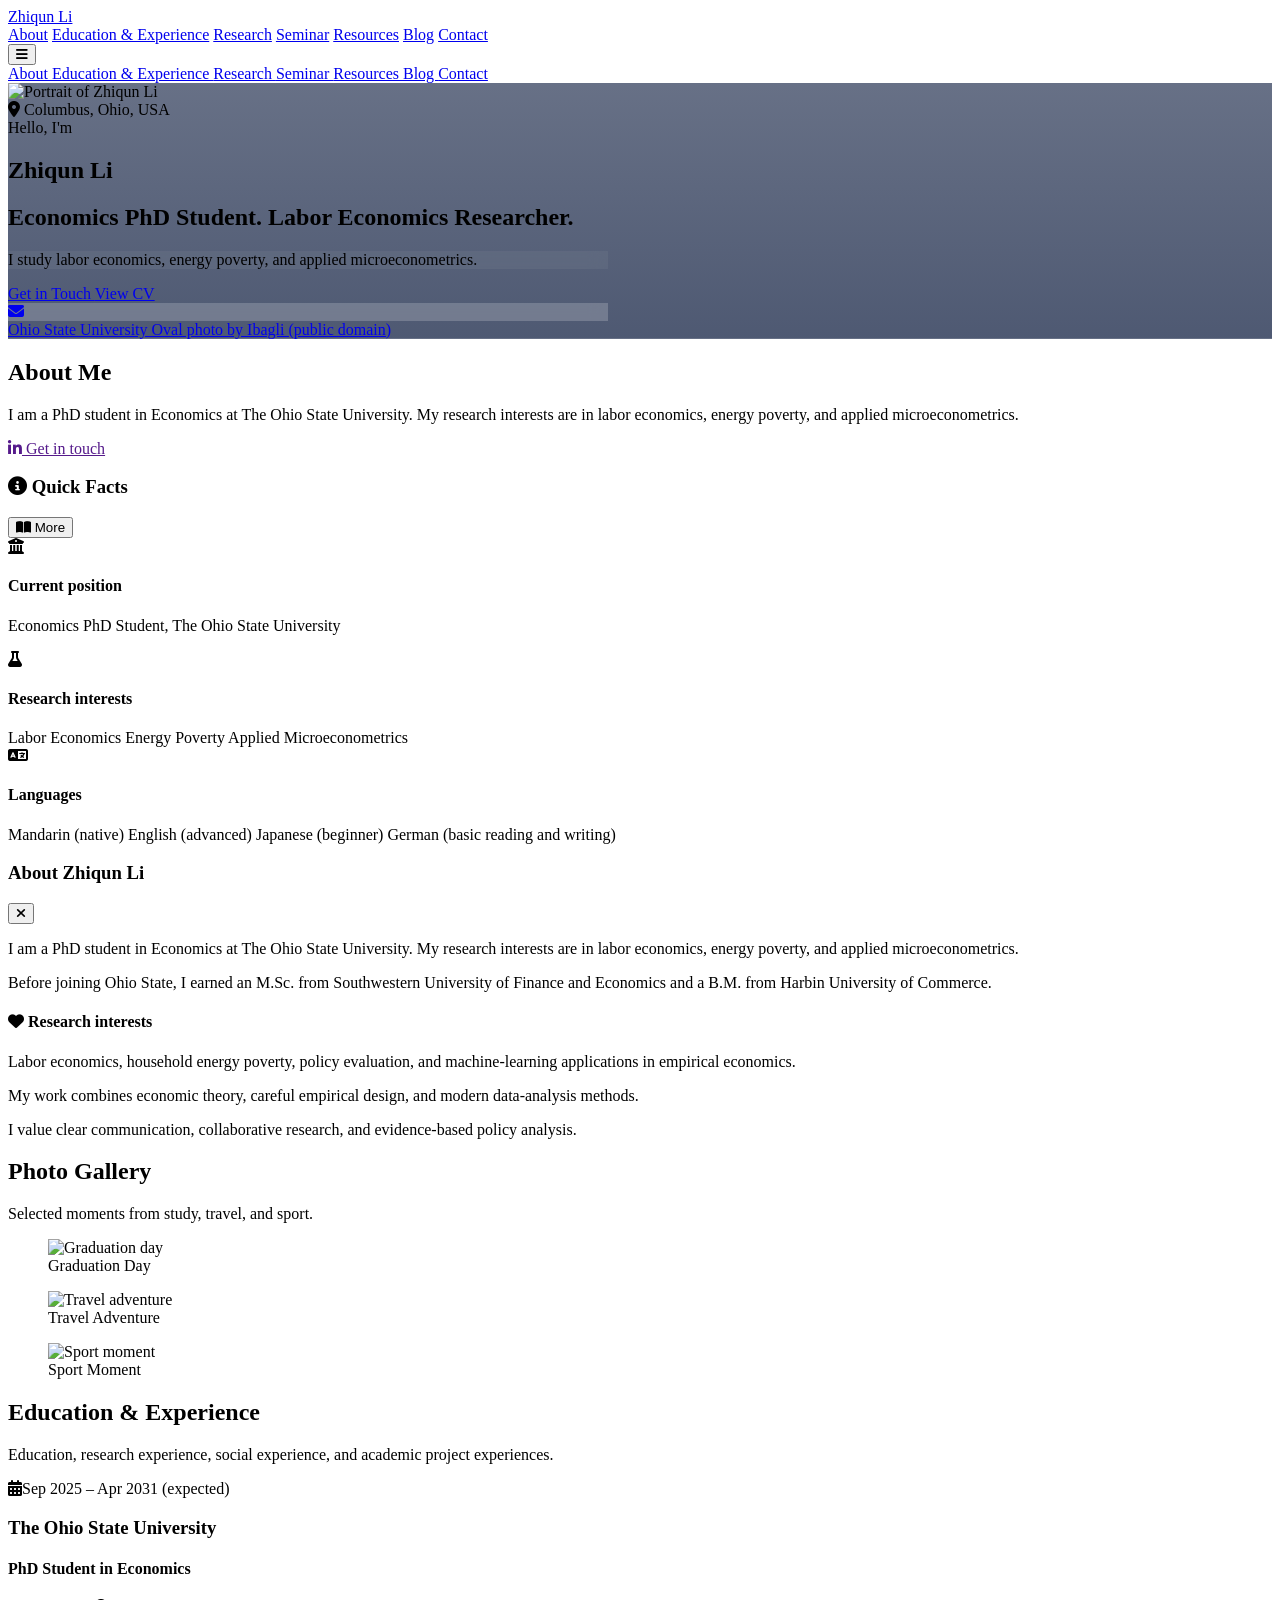
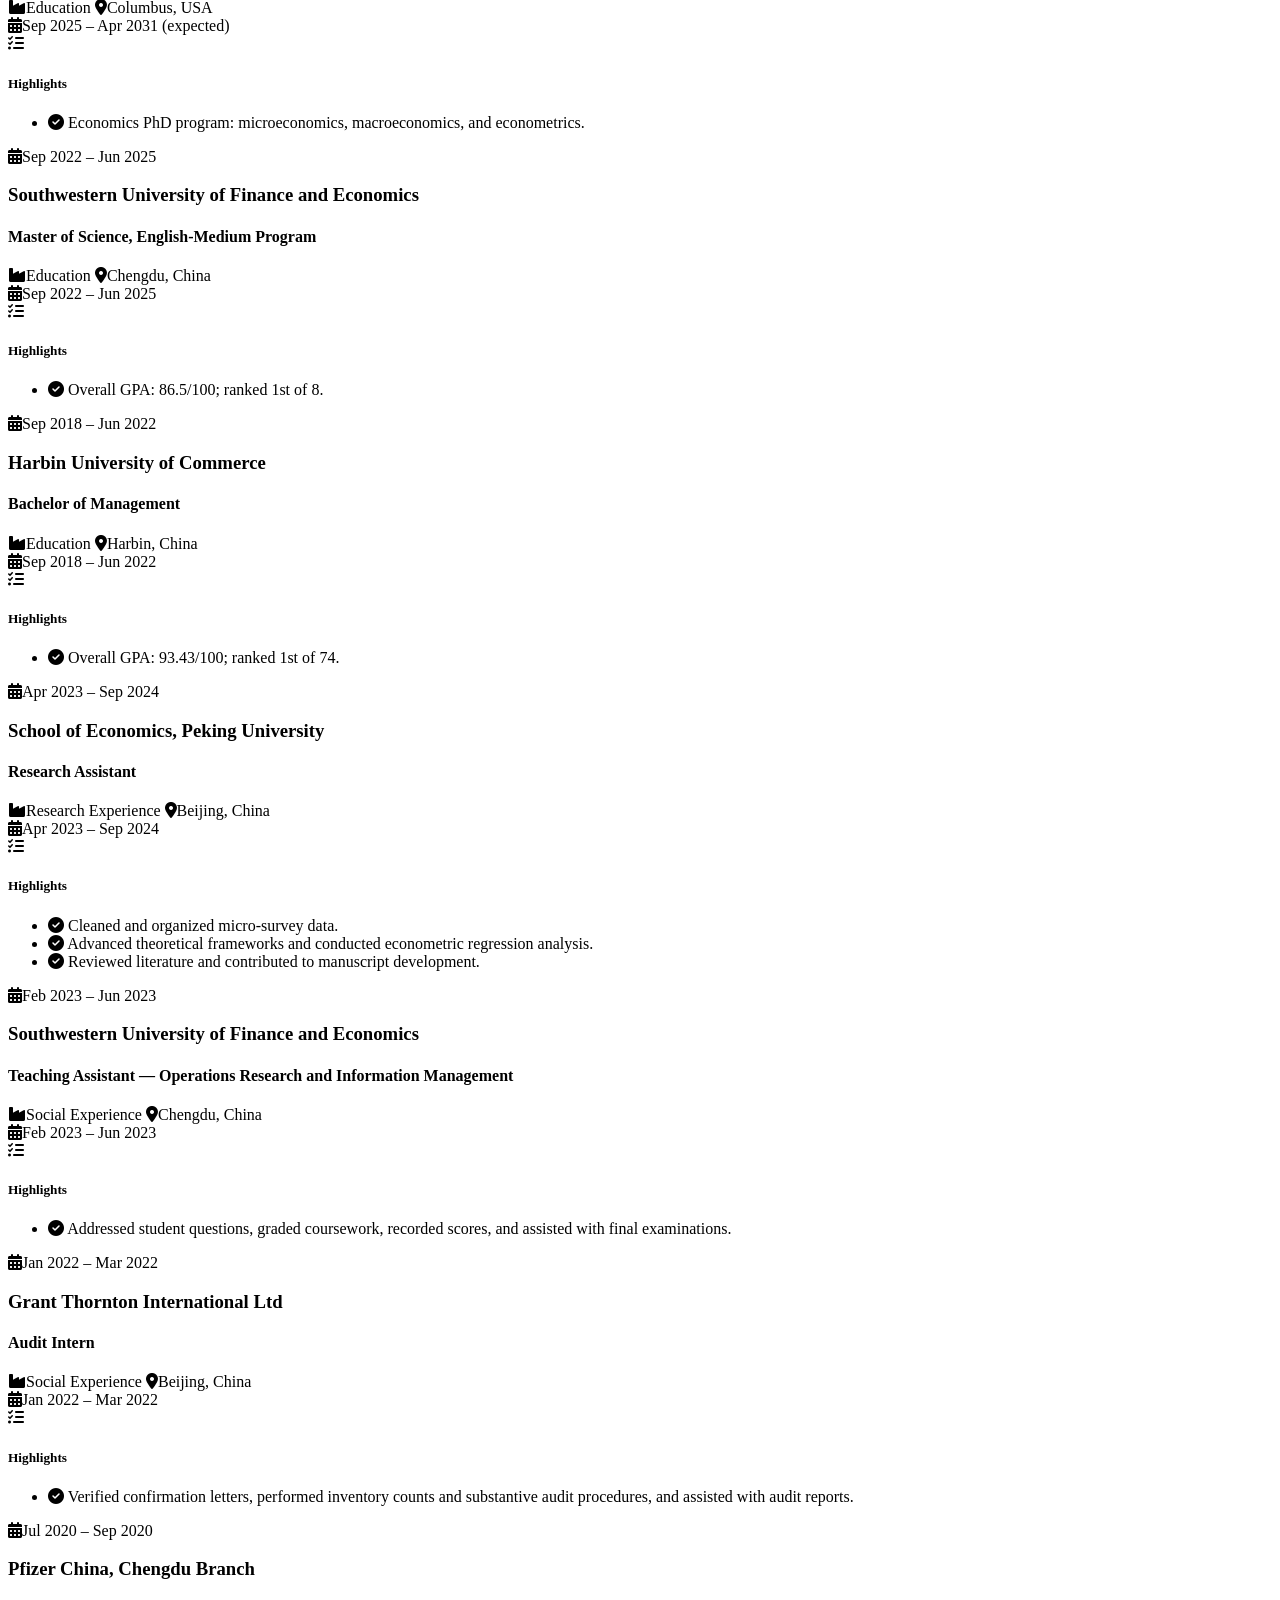
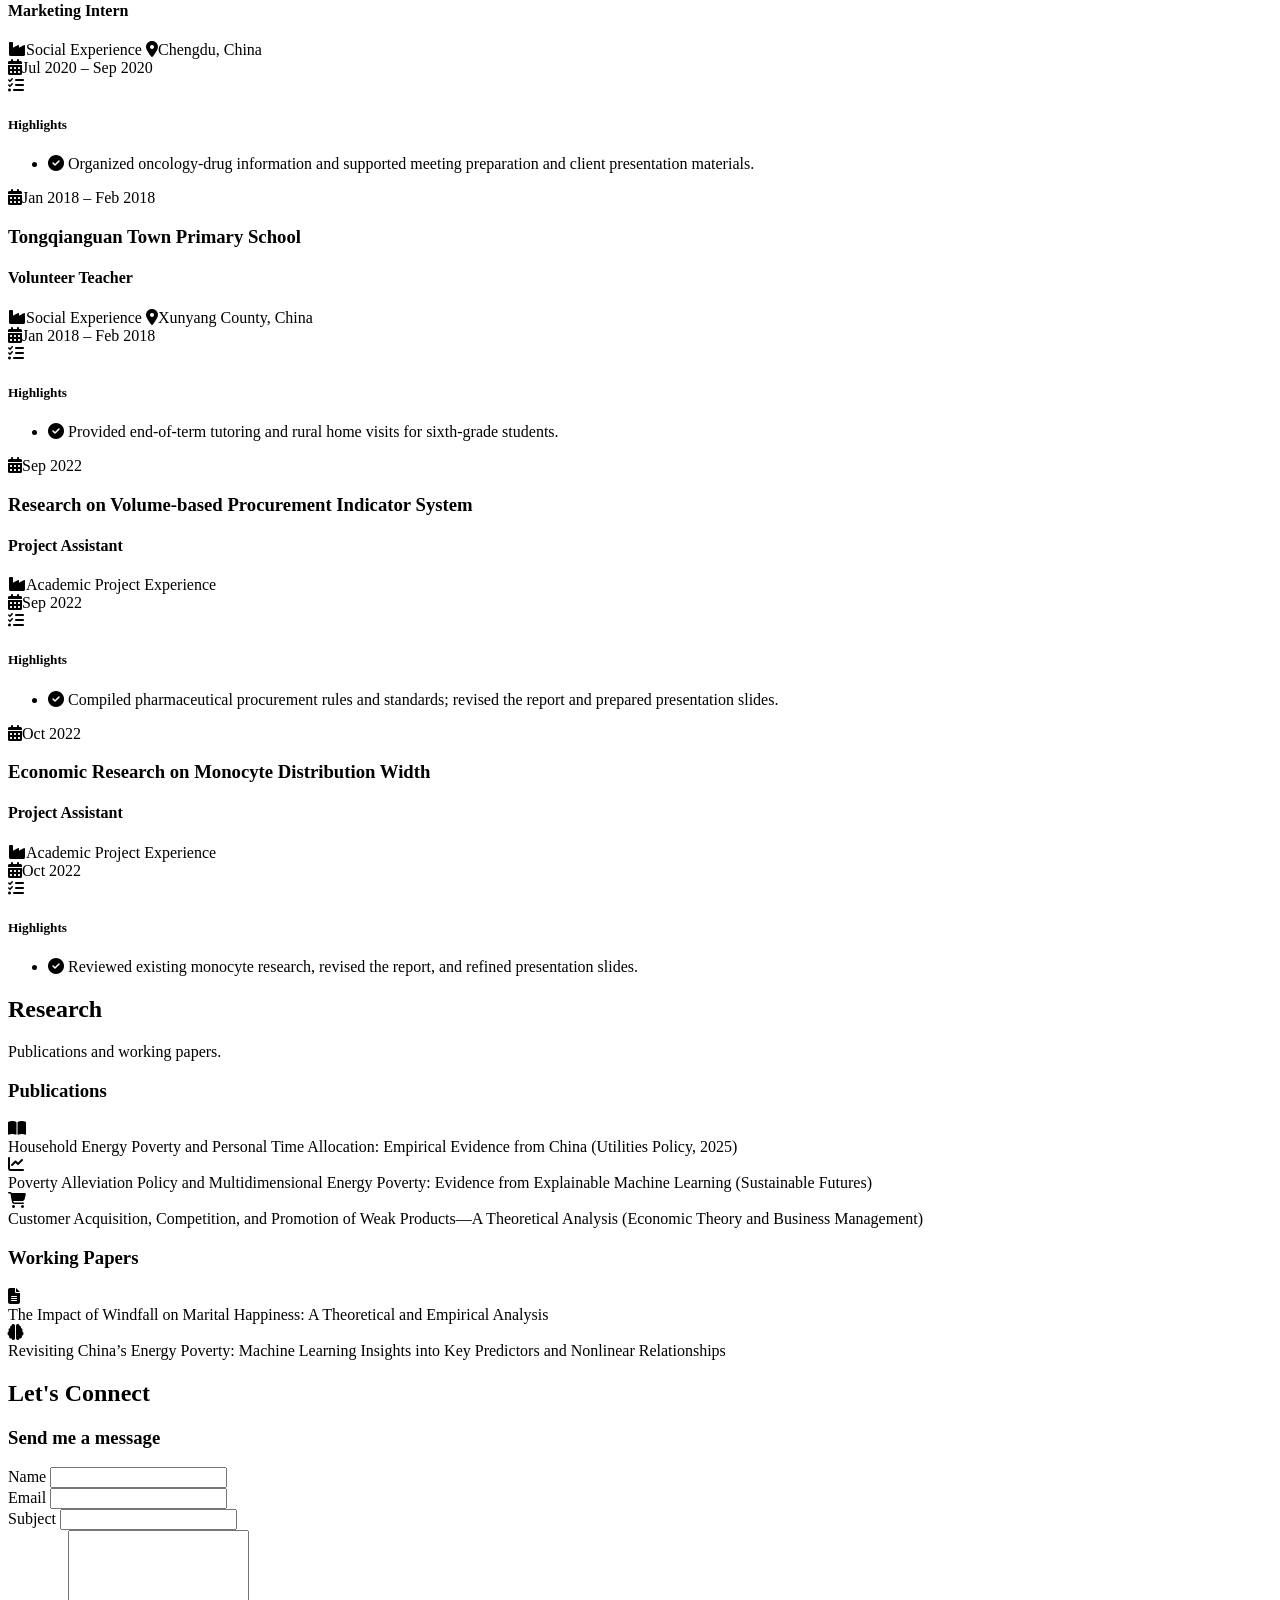
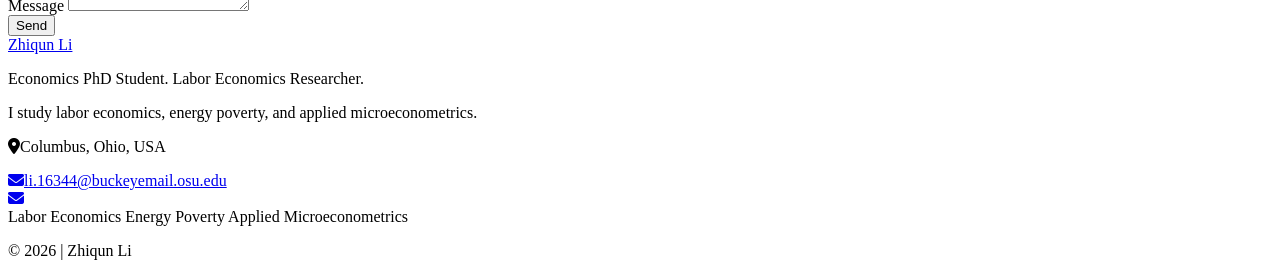
==== index.html @ e902deda "Publish Zhiqun Li academic website" ====
<!doctype html><html lang=en><head><meta name=generator content="Hugo 0.166.0"><script>document.documentElement.classList.remove("dark"),localStorage.setItem("darkMode","false")</script><meta charset=UTF-8><meta name=viewport content="width=device-width,initial-scale=1"><title>Zhiqun Li | Economics PhD Student. Labor Economics Researcher.</title><meta name=description content="Zhiqun Li, Economics PhD student at The Ohio State University."><meta name=author content="Zhiqun Li"><link rel=canonical href=https://zhiqunli.github.io/ZhiqunLi/><meta property="og:type" content="website"><meta property="og:title" content="Zhiqun Li | Economics PhD Student. Labor Economics Researcher."><meta property="og:description" content="Zhiqun Li, Economics PhD student at The Ohio State University."><meta property="og:url" content="https://zhiqunli.github.io/ZhiqunLi/"><meta property="og:image" content="https://zhiqunli.github.io/ZhiqunLi/images/profile.jpg"><meta property="og:image:width" content="1200"><meta property="og:image:height" content="630"><meta property="og:site_name" content="Zhiqun Li"><meta name=twitter:card content="summary_large_image"><meta name=twitter:title content="Zhiqun Li | Economics PhD Student. Labor Economics Researcher."><meta name=twitter:description content="Zhiqun Li, Economics PhD student at The Ohio State University."><meta name=twitter:image content="https://zhiqunli.github.io/ZhiqunLi/images/profile.jpg"><link rel=icon href=/ZhiqunLi/images/profile.jpg><link rel=stylesheet href=https://cdnjs.cloudflare.com/ajax/libs/font-awesome/6.4.0/css/all.min.css><link rel=stylesheet href=https://cdn.jsdelivr.net/gh/devicons/devicon@latest/devicon.min.css><style>:root{--color-primary:#1E3A8A;--color-second:#2563EB;--color-third:#0F766E;--color-primary-light:color-mix(in srgb, var(--color-primary) 80%, white);--color-primary-dark:color-mix(in srgb, var(--color-primary) 80%, black);--color-primary-lighter:color-mix(in srgb, var(--color-primary) 20%, white);--color-second-light:color-mix(in srgb, var(--color-second) 80%, white);--color-second-dark:color-mix(in srgb, var(--color-second) 80%, black);--color-second-lighter:color-mix(in srgb, var(--color-second) 20%, white);--color-third-light:color-mix(in srgb, var(--color-third) 80%, white);--color-third-dark:color-mix(in srgb, var(--color-third) 80%, black);--color-third-lighter:color-mix(in srgb, var(--color-third) 20%, white);--color-gray-50:color-mix(in srgb, var(--color-primary) 5%, white);--color-gray-100:color-mix(in srgb, var(--color-primary) 10%, white);--color-gray-300:color-mix(in srgb, var(--color-primary) 20%, white);--color-gray-400:color-mix(in srgb, var(--color-primary) 30%, white);--color-gray-500:color-mix(in srgb, var(--color-primary) 40%, white);--color-gray-600:color-mix(in srgb, var(--color-primary) 50%, black);--color-gray-700:color-mix(in srgb, var(--color-primary) 60%, black);--color-gray-800:color-mix(in srgb, var(--color-primary) 80%, black);--color-gray-900:color-mix(in srgb, var(--color-primary) 90%, black);--color-white:#ffffff;--color-black:#000000;--color-shadow-light:rgba(0, 0, 0, 0.1);--color-shadow-lighter:rgba(0, 0, 0, 0.05);--color-shadow-dark:rgba(0, 0, 0, 0.3);--color-text-muted:var(--color-gray-500);--color-border-secondary:var(--color-gray-300);--color-success:var(--color-second);--color-bg:var(--color-white);--color-bg-secondary:var(--color-gray-100);--color-text-primary:var(--color-gray-900);--color-text-secondary:var(--color-gray-700);--color-border:var(--color-gray-300)}.dark{--color-bg:color-mix(in srgb, var(--color-primary) 50%, black);--color-bg-secondary:color-mix(in srgb, var(--color-primary) 30%, black);--color-bg-tertiary:color-mix(in srgb, var(--color-primary) 40%, black);--color-text-primary:var(--color-gray-50);--color-text-secondary:var(--color-gray-300);--color-border:var(--color-gray-700);--color-text-muted:var(--color-gray-400);--color-border-secondary:var(--color-gray-600)}</style><link rel=stylesheet type=text/css href=https://cdn.jsdelivr.net/gh/devicons/devicon@latest/devicon.min.css><link rel=stylesheet href="/ZhiqunLi/css/main.css?v=1789186584" data-version=1789186584><style>body{visibility:hidden}.dark body{visibility:hidden}</style></head><body class="bg-bg dark:bg-bg text-text-primary dark:text-text-primary flex flex-col min-h-screen transition-colors duration-200"><nav class="fixed w-full bg-bg dark:bg-bg shadow-md z-50" role=banner><div class="max-w-7xl mx-auto px-3 sm:px-4 lg:px-6"><div class="flex justify-between h-16"><div class="flex items-center"><a href=/ZhiqunLi/ class="text-3xl font-bold text-text-primary dark:text-text-primary font-heading">Zhiqun Li</a></div><div class="hidden lg:flex items-center space-x-6"><a href=/ZhiqunLi/#about class="nav-link section-link text-text-primary dark:text-text-primary" data-section=#about>About</a>
<a href=/ZhiqunLi/#experience class="nav-link section-link text-text-primary dark:text-text-primary" data-section=#experience>Education & Experience</a>
<a href=/ZhiqunLi/#research class="nav-link section-link text-text-primary dark:text-text-primary" data-section=#research>Research</a>
<a href=/ZhiqunLi/seminar/ class="nav-link text-text-primary dark:text-text-primary">Seminar</a>
<a href=/ZhiqunLi/resources/ class="nav-link text-text-primary dark:text-text-primary">Resources</a>
<a href=/ZhiqunLi/blog/ class="nav-link text-text-primary dark:text-text-primary">Blog</a>
<a href=/ZhiqunLi/#contact class="nav-link section-link text-text-primary dark:text-text-primary" data-section=#contact>Contact</a><div class="flex items-center space-x-4" data-animation=social></div></div><div class="lg:hidden flex items-center space-x-4"><button id=menu-btn class="text-text-primary dark:text-text-primary">
<i class="fas fa-bars text-2xl"></i></button></div></div></div><div id=mobile-menu class="hidden lg:hidden bg-bg dark:bg-bg shadow-lg"><div class="px-2 pt-2 pb-3 space-y-1 sm:px-3"><a href=/ZhiqunLi/#about class="nav-link section-link block px-3 py-2 rounded-md text-base font-medium text-text-primary dark:text-text-primary" data-section=#about>About
</a><a href=/ZhiqunLi/#experience class="nav-link section-link block px-3 py-2 rounded-md text-base font-medium text-text-primary dark:text-text-primary" data-section=#experience>Education & Experience
</a><a href=/ZhiqunLi/#research class="nav-link section-link block px-3 py-2 rounded-md text-base font-medium text-text-primary dark:text-text-primary" data-section=#research>Research
</a><a href=/ZhiqunLi/seminar/ class="nav-link block px-3 py-2 rounded-md text-base font-medium text-text-primary dark:text-text-primary">Seminar
</a><a href=/ZhiqunLi/resources/ class="nav-link block px-3 py-2 rounded-md text-base font-medium text-text-primary dark:text-text-primary">Resources
</a><a href=/ZhiqunLi/blog/ class="nav-link block px-3 py-2 rounded-md text-base font-medium text-text-primary dark:text-text-primary">Blog
</a><a href=/ZhiqunLi/#contact class="nav-link section-link block px-3 py-2 rounded-md text-base font-medium text-text-primary dark:text-text-primary" data-section=#contact>Contact</a><div class="flex items-center space-x-6 px-3 py-3 border-t border-border-primary dark:border-border-primary mt-2" data-animation=social></div></div></div><style>.group.open .submenu{opacity:1!important;visibility:visible!important}</style><script>document.addEventListener("DOMContentLoaded",function(){console.log("Navigation script loaded");const n=document.querySelectorAll(".section-link");console.log("Found section links:",n.length);const e="/ZhiqunLi/";n.forEach(t=>{t.addEventListener("click",function(t){t.preventDefault(),console.log("Section link clicked:",this.getAttribute("data-section"));const n=this.getAttribute("data-section"),s=window.location.pathname===e||window.location.pathname===e+"index.html"||window.location.pathname===e.replace(/\/$/,"");if(console.log("Is home page:",s),s){const e=document.querySelector(n);console.log("Target element found:",!!e),e&&e.scrollIntoView({behavior:"instant",block:"start"})}else console.log("Navigating to:",e+n),window.location.href=e+n})});function t(){if(console.log("Checking for hash:",window.location.hash),window.location.hash){const e=document.querySelector(window.location.hash);console.log("Hash target element found:",!!e),e&&setTimeout(()=>{console.log("Scrolling to hash target"),e.scrollIntoView({behavior:"instant",block:"start"})},100)}}t(),setTimeout(t,500),setTimeout(t,1e3),window.addEventListener("hashchange",function(){console.log("Hash changed to:",window.location.hash),t()}),window.addEventListener("load",function(){console.log("Window loaded, checking hash"),setTimeout(t,200)})}),document.querySelectorAll(".group > a.nav-link, .group > button.nav-link").forEach(e=>{e.addEventListener("click",function(e){e.preventDefault();const t=this.closest(".group"),n=t.classList.contains("open");document.querySelectorAll(".group").forEach(e=>e.classList.remove("open")),n||t.classList.add("open")}),document.addEventListener("click",function(t){const n=e.closest(".group");n.contains(t.target)||n.classList.remove("open")})}),document.querySelectorAll("#mobile-menu a").forEach(e=>{e.addEventListener("click",function(){document.getElementById("mobile-menu").classList.add("hidden")})})</script></nav><div class="w-full h-16"></div><main class=flex-grow><section id=home class="flex items-center justify-center gradient-bg text-white relative overflow-hidden hero-section" style=background-image:linear-gradient(rgba(10,25,60,.62),rgba(10,25,60,.72)),url(/ZhiqunLi/images/osu-oval.jpg);background-size:cover;background-position:50%><div class="max-w-7xl mx-auto px-4 sm:px-6 lg:px-8 relative z-10 w-full pt-16"><div class="hero-inner-row flex flex-col lg:flex-row items-center justify-between gap-12 w-full"><div class="hero-profile-col lg:w-1/2 flex justify-center lg:justify-start mt-8 md:mt-0" data-animation=profile-column><div class=relative><div class="hero-profile-ring relative w-72 h-72 md:w-80 md:h-80 lg:w-96 lg:h-96 rounded-full bg-gradient-primary p-1 shadow-2xl"><div class="w-full h-full rounded-full overflow-hidden bg-white"><img src=/ZhiqunLi/images/profile.jpg alt="Portrait of Zhiqun Li" loading=lazy decoding=async class="object-cover w-full h-full rounded-full"></div><div class="absolute -bottom-4 -right-4 z-10" data-animation=location-badge><div class=hero-location-badge-scale><div class="flex items-center bg-black/80 backdrop-blur-sm text-white px-4 py-2 rounded-full shadow-xl border border-white/20 min-w-fit whitespace-nowrap"><i class="fas fa-map-marker-alt mr-2 text-primary-light flex-shrink-0"></i>
<span class="font-semibold text-sm">Columbus, Ohio, USA</span></div></div></div></div></div></div><div class="text-center lg:text-left mt-8 md:mt-0" style=width:100%;max-width:600px;min-width:300px><div class="mb-4 mt-4 md:mt-0 hero-text-element" data-animation=greeting><span class="hero-text-accent font-medium text-lg block">Hello, I'm</span></div><h1 class="text-5xl md:text-6xl lg:text-7xl font-bold mb-6 font-heading leading-tight hero-name hero-text-element" data-animation=name>Zhiqun Li</h1><h2 class="text-xl sm:text-2xl md:text-3xl lg:text-4xl mb-6 font-light hero-text-accent hero-text-element w-full flex items-center justify-center lg:justify-start" data-animation=tagline><span class="typewriter w-full max-w-full text-center lg:text-left" data-original-text="Economics PhD Student. Labor Economics Researcher.">Economics PhD Student. Labor Economics Researcher.</span></h2><p class="text-lg md:text-xl mb-8 max-w-2xl mx-auto lg:mx-0 hero-text-muted leading-relaxed hero-text-element px-4 py-3 rounded-lg" style=background:rgba(255,255,255,5%);backdrop-filter:blur(8px) data-animation=description>I study labor economics, energy poverty, and applied microeconometrics.</p><div class="flex flex-col sm:flex-row gap-4 justify-center lg:justify-end hero-text-element" data-animation=buttons><a href=#contact class="bg-bg text-primary dark:text-white px-8 py-4 rounded-lg font-semibold hero-button button-hover">Get in Touch
</a><a href=/ZhiqunLi/files/OSU_ZhiqunLi_CV.pdf target=_blank rel=noopener class="bg-bg text-primary dark:text-white px-8 py-4 rounded-lg font-semibold hero-button button-hover">View CV</a></div><div class="flex justify-center lg:justify-end mt-8 mb-8 md:mb-0 hero-text-element" data-animation=social><div class="flex space-x-4 px-4 py-3 rounded-lg" style=background:rgba(255,255,255,.2);backdrop-filter:blur(8px)><a href=mailto:li.16344@buckeyemail.osu.edu target=_blank rel="noopener noreferrer" class="text-white transition-transform duration-300 hover:scale-125"><i class="fas fa-envelope text-3xl"></i></a></div></div></div></div></div><a class=pexels-credit href=https://commons.wikimedia.org/wiki/File:OSU_Oval.JPG target=_blank rel="noopener noreferrer">Ohio State University Oval photo by Ibagli (public domain)</a></section><section id=about class="py-12 bg-bg dark:bg-bg relative about-section" data-animate><div class="max-w-7xl mx-auto px-4 sm:px-6 lg:px-8 relative z-10"><h2 class="text-3xl font-bold text-center mb-12 font-heading text-text-primary dark:text-text-primary about-text-element">About Me</h2><div class="flex flex-col lg:flex-row gap-8"><div class="flex-1 about-text-element"><div class="bg-gradient-to-br from-bg-secondary to-bg-tertiary dark:from-bg-secondary dark:to-bg-tertiary p-6 rounded-xl shadow-lg border border-border-primary dark:border-border-primary"><p class="text-lg text-text-secondary dark:text-text-secondary leading-relaxed">I am a PhD student in Economics at The Ohio State University. My research interests are in labor economics, energy poverty, and applied microeconometrics.</p><div class=mt-6><a href target=_blank rel="noopener noreferrer" class="inline-flex items-center bg-gradient-primary text-white px-4 py-2 rounded-lg shadow-lg about-button button-hover"><i class="fab fa-linkedin-in mr-3 text-lg"></i>
Get in touch</a></div></div></div><div class=flex-1><div class="bg-gradient-to-br from-bg-secondary to-bg-tertiary dark:from-bg-secondary dark:to-bg-tertiary p-6 rounded-xl shadow-lg border border-border-primary dark:border-border-primary about-card card-hover"><div class="flex items-center justify-between mb-6 border-b border-border-primary dark:border-border-primary pb-3"><h3 class="text-xl font-semibold font-heading text-text-primary dark:text-text-primary flex items-center about-text-element"><i class="fas fa-info-circle mr-3 text-primary dark:text-white"></i>
Quick Facts</h3><button id=aboutModalBtn class="bg-gradient-primary text-white px-6 py-2 rounded-lg shadow-lg font-semibold flex items-center about-button text-sm button-hover">
<i class="fas fa-book-open mr-2"></i>
More</button></div><div class=space-y-1.5><div class="flex items-start quick-fact-card about-text-element py-2 px-4 rounded-xl"><i class="fas fa-university text-primary dark:text-white text-lg mr-3"></i><div class=flex-1><h4 class="font-bold text-gray-900 dark:text-text-primary mb-1 text-lg">Current position</h4><p class="text-gray-700 dark:text-text-tertiary text-base leading-relaxed">Economics PhD Student, The Ohio State University</p></div></div><div class="flex items-start quick-fact-card about-text-element py-2 px-4 rounded-xl"><i class="fas fa-flask text-primary dark:text-white text-lg mr-3"></i><div class=flex-1><h4 class="font-bold text-gray-900 dark:text-text-primary mb-1 text-lg">Research interests</h4><div class="flex flex-wrap gap-2"><span class="inline-flex items-center px-3 py-1.5 text-gray-700 dark:text-text-tertiary text-base font-medium border border-border-primary dark:border-border-primary rounded-xl">Labor Economics
</span><span class="inline-flex items-center px-3 py-1.5 text-gray-700 dark:text-text-tertiary text-base font-medium border border-border-primary dark:border-border-primary rounded-xl">Energy Poverty
</span><span class="inline-flex items-center px-3 py-1.5 text-gray-700 dark:text-text-tertiary text-base font-medium border border-border-primary dark:border-border-primary rounded-xl">Applied Microeconometrics</span></div></div></div><div class="flex items-start quick-fact-card about-text-element py-2 px-4 rounded-xl"><i class="fas fa-language text-primary dark:text-white text-lg mr-3"></i><div class=flex-1><h4 class="font-bold text-gray-900 dark:text-text-primary mb-1 text-lg">Languages</h4><div class="flex flex-wrap gap-2"><span class="inline-flex items-center px-3 py-1.5 text-gray-700 dark:text-text-tertiary text-base font-medium border border-border-primary dark:border-border-primary rounded-xl">Mandarin (native)
</span><span class="inline-flex items-center px-3 py-1.5 text-gray-700 dark:text-text-tertiary text-base font-medium border border-border-primary dark:border-border-primary rounded-xl">English (advanced)
</span><span class="inline-flex items-center px-3 py-1.5 text-gray-700 dark:text-text-tertiary text-base font-medium border border-border-primary dark:border-border-primary rounded-xl">Japanese (beginner)
</span><span class="inline-flex items-center px-3 py-1.5 text-gray-700 dark:text-text-tertiary text-base font-medium border border-border-primary dark:border-border-primary rounded-xl">German (basic reading and writing)</span></div></div></div></div></div></div><div id=aboutModal class="fixed inset-0 bg-bg bg-opacity-50 z-50 hidden items-center justify-center px-4 py-16"><div class="bg-bg dark:bg-bg rounded-xl shadow-2xl w-full max-w-5xl lg:max-w-6xl max-h-[70vh] lg:max-h-[80vh] overflow-y-auto sidebar-scroll"><div class=p-8><div class="flex justify-between items-center mb-6"><h3 class="text-2xl font-bold text-text-primary dark:text-text-primary">About Zhiqun Li</h3><button id=closeAboutModal class="text-text-muted text-text-secondary dark:text-text-muted text-2xl font-bold">
<i class="fas fa-times"></i></button></div><div class="space-y-6 text-text-secondary dark:text-text-secondary"><p class="text-lg leading-relaxed">I am a PhD student in Economics at The Ohio State University. My research interests are in labor economics, energy poverty, and applied microeconometrics.</p><p class="text-lg leading-relaxed">Before joining Ohio State, I earned an M.Sc. from Southwestern University of Finance and Economics and a B.M. from Harbin University of Commerce.</p><div class="bg-gradient-primary-lighter p-6 rounded-xl border border-primary-light"><h4 class="text-xl font-semibold mb-3 text-primary-dark flex items-center"><i class="fas fa-heart mr-3 text-second"></i>
Research interests</h4><p class="text-primary-dark leading-relaxed">Labor economics, household energy poverty, policy evaluation, and machine-learning applications in empirical economics.</p></div><p class="text-lg leading-relaxed">My work combines economic theory, careful empirical design, and modern data-analysis methods.</p><p class="text-lg leading-relaxed">I value clear communication, collaborative research, and evidence-based policy analysis.</p></div></div></div></div></section><script>document.addEventListener("DOMContentLoaded",function(){const e=document.getElementById("aboutModal"),n=document.getElementById("aboutModalBtn"),s=document.getElementById("closeAboutModal");n.addEventListener("click",function(){e.classList.remove("hidden"),e.classList.add("flex"),document.body.style.overflow="hidden"});function t(){e.classList.add("hidden"),e.classList.remove("flex"),document.body.style.overflow="auto"}s.addEventListener("click",t),e.addEventListener("click",function(n){n.target===e&&t()}),document.addEventListener("keydown",function(n){n.key==="Escape"&&!e.classList.contains("hidden")&&t()})})</script><section id=gallery class="py-12 bg-bg-secondary dark:bg-bg-secondary border-t border-border-primary" data-animate><div class="max-w-7xl mx-auto px-4 sm:px-6 lg:px-8"><h2 class="text-3xl font-bold text-center mb-4 font-heading text-text-primary dark:text-text-primary">Photo Gallery</h2><p class="text-lg text-center mb-12 text-gray-700 dark:text-text-tertiary italic">Selected moments from study, travel, and sport.</p><div class="grid grid-cols-1 md:grid-cols-3 gap-6"><figure class="bg-bg dark:bg-bg rounded-xl overflow-hidden shadow-lg border border-border-primary card-hover"><img src=/ZhiqunLi/images/gallery/graduation.png alt="Graduation day" class="w-full h-72 object-cover" loading=lazy decoding=async><figcaption class="p-4 text-center font-semibold text-text-primary dark:text-text-primary">Graduation Day</figcaption></figure><figure class="bg-bg dark:bg-bg rounded-xl overflow-hidden shadow-lg border border-border-primary card-hover"><img src=/ZhiqunLi/images/gallery/travel.png alt="Travel adventure" class="w-full h-72 object-cover" loading=lazy decoding=async><figcaption class="p-4 text-center font-semibold text-text-primary dark:text-text-primary">Travel Adventure</figcaption></figure><figure class="bg-bg dark:bg-bg rounded-xl overflow-hidden shadow-lg border border-border-primary card-hover"><img src=/ZhiqunLi/images/gallery/sport.png alt="Sport moment" class="w-full h-72 object-cover" loading=lazy decoding=async><figcaption class="p-4 text-center font-semibold text-text-primary dark:text-text-primary">Sport Moment</figcaption></figure></div></div></section><section id=skills class="py-12 bg-bg-secondary dark:bg-bg-secondary skills-section border-t border-border-primary" data-animate><div class="max-w-7xl mx-auto px-4 sm:px-6 lg:px-8"></div></section><section id=experience class="py-12 bg-bg dark:bg-bg border-t border-border-primary" data-animate><div class="max-w-7xl mx-auto px-4 sm:px-6 lg:px-8"><h2 class="text-3xl font-bold text-center mb-4 font-heading text-text-primary dark:text-text-primary">Education & Experience</h2><p class="text-lg text-center mb-12 text-gray-700 dark:text-text-tertiary italic">Education, research experience, social experience, and academic project experiences.</p><div class="text-center mb-12"><div class="flex flex-col sm:flex-row space-y-4 sm:space-y-0 sm:space-x-4 justify-center items-center"></div></div><div class="relative pt-4"><div class="hidden md:block absolute left-1/2 top-0 bottom-0 w-1 transform -translate-x-1/2 shadow-lg z-0 timeline-line"></div><div class="space-y-8 md:space-y-16"><div class="relative timeline-item" data-animate><div class="hidden md:block absolute left-1/2 top-2 w-4 h-4 rounded-full border-4 transform -translate-x-1/2 z-20 timeline-bullet shadow-lg"></div><div class="md:hidden px-4 text-center mb-4"><div class="inline-block bg-gradient-primary text-white px-4 py-2 rounded-full text-sm font-medium shadow-lg"><i class="fas fa-calendar-alt mr-2"></i>Sep 2025 – Apr 2031 (expected)</div></div><div class="flex flex-col md:flex-row gap-8 justify-center"><div class="md:w-1/2 px-4 flex justify-end"><div class="max-w-sm w-full"><div class="company-card bg-bg dark:bg-bg p-6 rounded-lg shadow-lg border border-border-primary dark:border-border-primary card-hover"><h3 class="text-xl font-heading font-bold text-text-primary dark:text-text-primary mb-2">The Ohio State University</h3><h4 class="text-primary dark:text-white font-semibold text-lg mb-3">PhD Student in Economics</h4><div class="flex flex-wrap gap-2 mb-3"><span class="inline-flex items-center bg-third-darker text-white px-3 py-1 rounded-full text-xs font-medium"><i class="fas fa-industry mr-1"></i>Education
</span><span class="inline-flex items-center bg-primary text-white px-3 py-1 rounded-full text-xs font-medium"><i class="fas fa-map-marker-alt mr-1"></i>Columbus, USA</span></div></div></div></div><div class="md:w-1/2 px-4"><div class="hidden md:block bg-gradient-primary text-white px-4 py-2 rounded-full text-sm font-medium mb-3 shadow-lg w-fit"><i class="fas fa-calendar-alt mr-2"></i>Sep 2025 – Apr 2031 (expected)</div><div class="achievements-card bg-gradient-to-br from-bg-secondary to-bg-tertiary dark:from-bg-secondary dark:to-bg-tertiary p-6 rounded-lg shadow-lg border border-border-primary dark:border-border-primary card-hover"><div class="flex items-center mb-4"><i class="fas fa-tasks text-third dark:text-third-light mr-3 text-lg"></i><h5 class="text-lg font-semibold text-text-primary dark:text-text-primary">Highlights</h5></div><ul class="space-y-3 text-gray-700 dark:text-text-secondary"><li class="flex items-start"><i class="fas fa-check-circle text-second mr-3 mt-1 flex-shrink-0"></i>
<span>Economics PhD program: microeconomics, macroeconomics, and econometrics.</span></li></ul></div></div></div></div><div class="relative timeline-item" data-animate><div class="hidden md:block absolute left-1/2 top-2 w-4 h-4 rounded-full border-4 transform -translate-x-1/2 z-20 timeline-bullet shadow-lg"></div><div class="md:hidden px-4 text-center mb-4"><div class="inline-block bg-gradient-primary text-white px-4 py-2 rounded-full text-sm font-medium shadow-lg"><i class="fas fa-calendar-alt mr-2"></i>Sep 2022 – Jun 2025</div></div><div class="flex flex-col md:flex-row gap-8 justify-center"><div class="md:w-1/2 px-4 flex justify-end"><div class="max-w-sm w-full"><div class="company-card bg-bg dark:bg-bg p-6 rounded-lg shadow-lg border border-border-primary dark:border-border-primary card-hover"><h3 class="text-xl font-heading font-bold text-text-primary dark:text-text-primary mb-2">Southwestern University of Finance and Economics</h3><h4 class="text-primary dark:text-white font-semibold text-lg mb-3">Master of Science, English-Medium Program</h4><div class="flex flex-wrap gap-2 mb-3"><span class="inline-flex items-center bg-third-darker text-white px-3 py-1 rounded-full text-xs font-medium"><i class="fas fa-industry mr-1"></i>Education
</span><span class="inline-flex items-center bg-primary text-white px-3 py-1 rounded-full text-xs font-medium"><i class="fas fa-map-marker-alt mr-1"></i>Chengdu, China</span></div></div></div></div><div class="md:w-1/2 px-4"><div class="hidden md:block bg-gradient-primary text-white px-4 py-2 rounded-full text-sm font-medium mb-3 shadow-lg w-fit"><i class="fas fa-calendar-alt mr-2"></i>Sep 2022 – Jun 2025</div><div class="achievements-card bg-gradient-to-br from-bg-secondary to-bg-tertiary dark:from-bg-secondary dark:to-bg-tertiary p-6 rounded-lg shadow-lg border border-border-primary dark:border-border-primary card-hover"><div class="flex items-center mb-4"><i class="fas fa-tasks text-third dark:text-third-light mr-3 text-lg"></i><h5 class="text-lg font-semibold text-text-primary dark:text-text-primary">Highlights</h5></div><ul class="space-y-3 text-gray-700 dark:text-text-secondary"><li class="flex items-start"><i class="fas fa-check-circle text-second mr-3 mt-1 flex-shrink-0"></i>
<span>Overall GPA: 86.5/100; ranked 1st of 8.</span></li></ul></div></div></div></div><div class="relative timeline-item" data-animate><div class="hidden md:block absolute left-1/2 top-2 w-4 h-4 rounded-full border-4 transform -translate-x-1/2 z-20 timeline-bullet shadow-lg"></div><div class="md:hidden px-4 text-center mb-4"><div class="inline-block bg-gradient-primary text-white px-4 py-2 rounded-full text-sm font-medium shadow-lg"><i class="fas fa-calendar-alt mr-2"></i>Sep 2018 – Jun 2022</div></div><div class="flex flex-col md:flex-row gap-8 justify-center"><div class="md:w-1/2 px-4 flex justify-end"><div class="max-w-sm w-full"><div class="company-card bg-bg dark:bg-bg p-6 rounded-lg shadow-lg border border-border-primary dark:border-border-primary card-hover"><h3 class="text-xl font-heading font-bold text-text-primary dark:text-text-primary mb-2">Harbin University of Commerce</h3><h4 class="text-primary dark:text-white font-semibold text-lg mb-3">Bachelor of Management</h4><div class="flex flex-wrap gap-2 mb-3"><span class="inline-flex items-center bg-third-darker text-white px-3 py-1 rounded-full text-xs font-medium"><i class="fas fa-industry mr-1"></i>Education
</span><span class="inline-flex items-center bg-primary text-white px-3 py-1 rounded-full text-xs font-medium"><i class="fas fa-map-marker-alt mr-1"></i>Harbin, China</span></div></div></div></div><div class="md:w-1/2 px-4"><div class="hidden md:block bg-gradient-primary text-white px-4 py-2 rounded-full text-sm font-medium mb-3 shadow-lg w-fit"><i class="fas fa-calendar-alt mr-2"></i>Sep 2018 – Jun 2022</div><div class="achievements-card bg-gradient-to-br from-bg-secondary to-bg-tertiary dark:from-bg-secondary dark:to-bg-tertiary p-6 rounded-lg shadow-lg border border-border-primary dark:border-border-primary card-hover"><div class="flex items-center mb-4"><i class="fas fa-tasks text-third dark:text-third-light mr-3 text-lg"></i><h5 class="text-lg font-semibold text-text-primary dark:text-text-primary">Highlights</h5></div><ul class="space-y-3 text-gray-700 dark:text-text-secondary"><li class="flex items-start"><i class="fas fa-check-circle text-second mr-3 mt-1 flex-shrink-0"></i>
<span>Overall GPA: 93.43/100; ranked 1st of 74.</span></li></ul></div></div></div></div><div class="relative timeline-item" data-animate><div class="hidden md:block absolute left-1/2 top-2 w-4 h-4 rounded-full border-4 transform -translate-x-1/2 z-20 timeline-bullet shadow-lg"></div><div class="md:hidden px-4 text-center mb-4"><div class="inline-block bg-gradient-primary text-white px-4 py-2 rounded-full text-sm font-medium shadow-lg"><i class="fas fa-calendar-alt mr-2"></i>Apr 2023 – Sep 2024</div></div><div class="flex flex-col md:flex-row gap-8 justify-center"><div class="md:w-1/2 px-4 flex justify-end"><div class="max-w-sm w-full"><div class="company-card bg-bg dark:bg-bg p-6 rounded-lg shadow-lg border border-border-primary dark:border-border-primary card-hover"><h3 class="text-xl font-heading font-bold text-text-primary dark:text-text-primary mb-2">School of Economics, Peking University</h3><h4 class="text-primary dark:text-white font-semibold text-lg mb-3">Research Assistant</h4><div class="flex flex-wrap gap-2 mb-3"><span class="inline-flex items-center bg-third-darker text-white px-3 py-1 rounded-full text-xs font-medium"><i class="fas fa-industry mr-1"></i>Research Experience
</span><span class="inline-flex items-center bg-primary text-white px-3 py-1 rounded-full text-xs font-medium"><i class="fas fa-map-marker-alt mr-1"></i>Beijing, China</span></div></div></div></div><div class="md:w-1/2 px-4"><div class="hidden md:block bg-gradient-primary text-white px-4 py-2 rounded-full text-sm font-medium mb-3 shadow-lg w-fit"><i class="fas fa-calendar-alt mr-2"></i>Apr 2023 – Sep 2024</div><div class="achievements-card bg-gradient-to-br from-bg-secondary to-bg-tertiary dark:from-bg-secondary dark:to-bg-tertiary p-6 rounded-lg shadow-lg border border-border-primary dark:border-border-primary card-hover"><div class="flex items-center mb-4"><i class="fas fa-tasks text-third dark:text-third-light mr-3 text-lg"></i><h5 class="text-lg font-semibold text-text-primary dark:text-text-primary">Highlights</h5></div><ul class="space-y-3 text-gray-700 dark:text-text-secondary"><li class="flex items-start"><i class="fas fa-check-circle text-second mr-3 mt-1 flex-shrink-0"></i>
<span>Cleaned and organized micro-survey data.</span></li><li class="flex items-start"><i class="fas fa-check-circle text-second mr-3 mt-1 flex-shrink-0"></i>
<span>Advanced theoretical frameworks and conducted econometric regression analysis.</span></li><li class="flex items-start"><i class="fas fa-check-circle text-second mr-3 mt-1 flex-shrink-0"></i>
<span>Reviewed literature and contributed to manuscript development.</span></li></ul></div></div></div></div><div class="relative timeline-item" data-animate><div class="hidden md:block absolute left-1/2 top-2 w-4 h-4 rounded-full border-4 transform -translate-x-1/2 z-20 timeline-bullet shadow-lg"></div><div class="md:hidden px-4 text-center mb-4"><div class="inline-block bg-gradient-primary text-white px-4 py-2 rounded-full text-sm font-medium shadow-lg"><i class="fas fa-calendar-alt mr-2"></i>Feb 2023 – Jun 2023</div></div><div class="flex flex-col md:flex-row gap-8 justify-center"><div class="md:w-1/2 px-4 flex justify-end"><div class="max-w-sm w-full"><div class="company-card bg-bg dark:bg-bg p-6 rounded-lg shadow-lg border border-border-primary dark:border-border-primary card-hover"><h3 class="text-xl font-heading font-bold text-text-primary dark:text-text-primary mb-2">Southwestern University of Finance and Economics</h3><h4 class="text-primary dark:text-white font-semibold text-lg mb-3">Teaching Assistant — Operations Research and Information Management</h4><div class="flex flex-wrap gap-2 mb-3"><span class="inline-flex items-center bg-third-darker text-white px-3 py-1 rounded-full text-xs font-medium"><i class="fas fa-industry mr-1"></i>Social Experience
</span><span class="inline-flex items-center bg-primary text-white px-3 py-1 rounded-full text-xs font-medium"><i class="fas fa-map-marker-alt mr-1"></i>Chengdu, China</span></div></div></div></div><div class="md:w-1/2 px-4"><div class="hidden md:block bg-gradient-primary text-white px-4 py-2 rounded-full text-sm font-medium mb-3 shadow-lg w-fit"><i class="fas fa-calendar-alt mr-2"></i>Feb 2023 – Jun 2023</div><div class="achievements-card bg-gradient-to-br from-bg-secondary to-bg-tertiary dark:from-bg-secondary dark:to-bg-tertiary p-6 rounded-lg shadow-lg border border-border-primary dark:border-border-primary card-hover"><div class="flex items-center mb-4"><i class="fas fa-tasks text-third dark:text-third-light mr-3 text-lg"></i><h5 class="text-lg font-semibold text-text-primary dark:text-text-primary">Highlights</h5></div><ul class="space-y-3 text-gray-700 dark:text-text-secondary"><li class="flex items-start"><i class="fas fa-check-circle text-second mr-3 mt-1 flex-shrink-0"></i>
<span>Addressed student questions, graded coursework, recorded scores, and assisted with final examinations.</span></li></ul></div></div></div></div><div class="relative timeline-item" data-animate><div class="hidden md:block absolute left-1/2 top-2 w-4 h-4 rounded-full border-4 transform -translate-x-1/2 z-20 timeline-bullet shadow-lg"></div><div class="md:hidden px-4 text-center mb-4"><div class="inline-block bg-gradient-primary text-white px-4 py-2 rounded-full text-sm font-medium shadow-lg"><i class="fas fa-calendar-alt mr-2"></i>Jan 2022 – Mar 2022</div></div><div class="flex flex-col md:flex-row gap-8 justify-center"><div class="md:w-1/2 px-4 flex justify-end"><div class="max-w-sm w-full"><div class="company-card bg-bg dark:bg-bg p-6 rounded-lg shadow-lg border border-border-primary dark:border-border-primary card-hover"><h3 class="text-xl font-heading font-bold text-text-primary dark:text-text-primary mb-2">Grant Thornton International Ltd</h3><h4 class="text-primary dark:text-white font-semibold text-lg mb-3">Audit Intern</h4><div class="flex flex-wrap gap-2 mb-3"><span class="inline-flex items-center bg-third-darker text-white px-3 py-1 rounded-full text-xs font-medium"><i class="fas fa-industry mr-1"></i>Social Experience
</span><span class="inline-flex items-center bg-primary text-white px-3 py-1 rounded-full text-xs font-medium"><i class="fas fa-map-marker-alt mr-1"></i>Beijing, China</span></div></div></div></div><div class="md:w-1/2 px-4"><div class="hidden md:block bg-gradient-primary text-white px-4 py-2 rounded-full text-sm font-medium mb-3 shadow-lg w-fit"><i class="fas fa-calendar-alt mr-2"></i>Jan 2022 – Mar 2022</div><div class="achievements-card bg-gradient-to-br from-bg-secondary to-bg-tertiary dark:from-bg-secondary dark:to-bg-tertiary p-6 rounded-lg shadow-lg border border-border-primary dark:border-border-primary card-hover"><div class="flex items-center mb-4"><i class="fas fa-tasks text-third dark:text-third-light mr-3 text-lg"></i><h5 class="text-lg font-semibold text-text-primary dark:text-text-primary">Highlights</h5></div><ul class="space-y-3 text-gray-700 dark:text-text-secondary"><li class="flex items-start"><i class="fas fa-check-circle text-second mr-3 mt-1 flex-shrink-0"></i>
<span>Verified confirmation letters, performed inventory counts and substantive audit procedures, and assisted with audit reports.</span></li></ul></div></div></div></div><div class="relative timeline-item" data-animate><div class="hidden md:block absolute left-1/2 top-2 w-4 h-4 rounded-full border-4 transform -translate-x-1/2 z-20 timeline-bullet shadow-lg"></div><div class="md:hidden px-4 text-center mb-4"><div class="inline-block bg-gradient-primary text-white px-4 py-2 rounded-full text-sm font-medium shadow-lg"><i class="fas fa-calendar-alt mr-2"></i>Jul 2020 – Sep 2020</div></div><div class="flex flex-col md:flex-row gap-8 justify-center"><div class="md:w-1/2 px-4 flex justify-end"><div class="max-w-sm w-full"><div class="company-card bg-bg dark:bg-bg p-6 rounded-lg shadow-lg border border-border-primary dark:border-border-primary card-hover"><h3 class="text-xl font-heading font-bold text-text-primary dark:text-text-primary mb-2">Pfizer China, Chengdu Branch</h3><h4 class="text-primary dark:text-white font-semibold text-lg mb-3">Marketing Intern</h4><div class="flex flex-wrap gap-2 mb-3"><span class="inline-flex items-center bg-third-darker text-white px-3 py-1 rounded-full text-xs font-medium"><i class="fas fa-industry mr-1"></i>Social Experience
</span><span class="inline-flex items-center bg-primary text-white px-3 py-1 rounded-full text-xs font-medium"><i class="fas fa-map-marker-alt mr-1"></i>Chengdu, China</span></div></div></div></div><div class="md:w-1/2 px-4"><div class="hidden md:block bg-gradient-primary text-white px-4 py-2 rounded-full text-sm font-medium mb-3 shadow-lg w-fit"><i class="fas fa-calendar-alt mr-2"></i>Jul 2020 – Sep 2020</div><div class="achievements-card bg-gradient-to-br from-bg-secondary to-bg-tertiary dark:from-bg-secondary dark:to-bg-tertiary p-6 rounded-lg shadow-lg border border-border-primary dark:border-border-primary card-hover"><div class="flex items-center mb-4"><i class="fas fa-tasks text-third dark:text-third-light mr-3 text-lg"></i><h5 class="text-lg font-semibold text-text-primary dark:text-text-primary">Highlights</h5></div><ul class="space-y-3 text-gray-700 dark:text-text-secondary"><li class="flex items-start"><i class="fas fa-check-circle text-second mr-3 mt-1 flex-shrink-0"></i>
<span>Organized oncology-drug information and supported meeting preparation and client presentation materials.</span></li></ul></div></div></div></div><div class="relative timeline-item" data-animate><div class="hidden md:block absolute left-1/2 top-2 w-4 h-4 rounded-full border-4 transform -translate-x-1/2 z-20 timeline-bullet shadow-lg"></div><div class="md:hidden px-4 text-center mb-4"><div class="inline-block bg-gradient-primary text-white px-4 py-2 rounded-full text-sm font-medium shadow-lg"><i class="fas fa-calendar-alt mr-2"></i>Jan 2018 – Feb 2018</div></div><div class="flex flex-col md:flex-row gap-8 justify-center"><div class="md:w-1/2 px-4 flex justify-end"><div class="max-w-sm w-full"><div class="company-card bg-bg dark:bg-bg p-6 rounded-lg shadow-lg border border-border-primary dark:border-border-primary card-hover"><h3 class="text-xl font-heading font-bold text-text-primary dark:text-text-primary mb-2">Tongqianguan Town Primary School</h3><h4 class="text-primary dark:text-white font-semibold text-lg mb-3">Volunteer Teacher</h4><div class="flex flex-wrap gap-2 mb-3"><span class="inline-flex items-center bg-third-darker text-white px-3 py-1 rounded-full text-xs font-medium"><i class="fas fa-industry mr-1"></i>Social Experience
</span><span class="inline-flex items-center bg-primary text-white px-3 py-1 rounded-full text-xs font-medium"><i class="fas fa-map-marker-alt mr-1"></i>Xunyang County, China</span></div></div></div></div><div class="md:w-1/2 px-4"><div class="hidden md:block bg-gradient-primary text-white px-4 py-2 rounded-full text-sm font-medium mb-3 shadow-lg w-fit"><i class="fas fa-calendar-alt mr-2"></i>Jan 2018 – Feb 2018</div><div class="achievements-card bg-gradient-to-br from-bg-secondary to-bg-tertiary dark:from-bg-secondary dark:to-bg-tertiary p-6 rounded-lg shadow-lg border border-border-primary dark:border-border-primary card-hover"><div class="flex items-center mb-4"><i class="fas fa-tasks text-third dark:text-third-light mr-3 text-lg"></i><h5 class="text-lg font-semibold text-text-primary dark:text-text-primary">Highlights</h5></div><ul class="space-y-3 text-gray-700 dark:text-text-secondary"><li class="flex items-start"><i class="fas fa-check-circle text-second mr-3 mt-1 flex-shrink-0"></i>
<span>Provided end-of-term tutoring and rural home visits for sixth-grade students.</span></li></ul></div></div></div></div><div class="relative timeline-item" data-animate><div class="hidden md:block absolute left-1/2 top-2 w-4 h-4 rounded-full border-4 transform -translate-x-1/2 z-20 timeline-bullet shadow-lg"></div><div class="md:hidden px-4 text-center mb-4"><div class="inline-block bg-gradient-primary text-white px-4 py-2 rounded-full text-sm font-medium shadow-lg"><i class="fas fa-calendar-alt mr-2"></i>Sep 2022</div></div><div class="flex flex-col md:flex-row gap-8 justify-center"><div class="md:w-1/2 px-4 flex justify-end"><div class="max-w-sm w-full"><div class="company-card bg-bg dark:bg-bg p-6 rounded-lg shadow-lg border border-border-primary dark:border-border-primary card-hover"><h3 class="text-xl font-heading font-bold text-text-primary dark:text-text-primary mb-2">Research on Volume-based Procurement Indicator System</h3><h4 class="text-primary dark:text-white font-semibold text-lg mb-3">Project Assistant</h4><div class="flex flex-wrap gap-2 mb-3"><span class="inline-flex items-center bg-third-darker text-white px-3 py-1 rounded-full text-xs font-medium"><i class="fas fa-industry mr-1"></i>Academic Project Experience</span></div></div></div></div><div class="md:w-1/2 px-4"><div class="hidden md:block bg-gradient-primary text-white px-4 py-2 rounded-full text-sm font-medium mb-3 shadow-lg w-fit"><i class="fas fa-calendar-alt mr-2"></i>Sep 2022</div><div class="achievements-card bg-gradient-to-br from-bg-secondary to-bg-tertiary dark:from-bg-secondary dark:to-bg-tertiary p-6 rounded-lg shadow-lg border border-border-primary dark:border-border-primary card-hover"><div class="flex items-center mb-4"><i class="fas fa-tasks text-third dark:text-third-light mr-3 text-lg"></i><h5 class="text-lg font-semibold text-text-primary dark:text-text-primary">Highlights</h5></div><ul class="space-y-3 text-gray-700 dark:text-text-secondary"><li class="flex items-start"><i class="fas fa-check-circle text-second mr-3 mt-1 flex-shrink-0"></i>
<span>Compiled pharmaceutical procurement rules and standards; revised the report and prepared presentation slides.</span></li></ul></div></div></div></div><div class="relative timeline-item" data-animate><div class="hidden md:block absolute left-1/2 top-2 w-4 h-4 rounded-full border-4 transform -translate-x-1/2 z-20 timeline-bullet shadow-lg"></div><div class="md:hidden px-4 text-center mb-4"><div class="inline-block bg-gradient-primary text-white px-4 py-2 rounded-full text-sm font-medium shadow-lg"><i class="fas fa-calendar-alt mr-2"></i>Oct 2022</div></div><div class="flex flex-col md:flex-row gap-8 justify-center"><div class="md:w-1/2 px-4 flex justify-end"><div class="max-w-sm w-full"><div class="company-card bg-bg dark:bg-bg p-6 rounded-lg shadow-lg border border-border-primary dark:border-border-primary card-hover"><h3 class="text-xl font-heading font-bold text-text-primary dark:text-text-primary mb-2">Economic Research on Monocyte Distribution Width</h3><h4 class="text-primary dark:text-white font-semibold text-lg mb-3">Project Assistant</h4><div class="flex flex-wrap gap-2 mb-3"><span class="inline-flex items-center bg-third-darker text-white px-3 py-1 rounded-full text-xs font-medium"><i class="fas fa-industry mr-1"></i>Academic Project Experience</span></div></div></div></div><div class="md:w-1/2 px-4"><div class="hidden md:block bg-gradient-primary text-white px-4 py-2 rounded-full text-sm font-medium mb-3 shadow-lg w-fit"><i class="fas fa-calendar-alt mr-2"></i>Oct 2022</div><div class="achievements-card bg-gradient-to-br from-bg-secondary to-bg-tertiary dark:from-bg-secondary dark:to-bg-tertiary p-6 rounded-lg shadow-lg border border-border-primary dark:border-border-primary card-hover"><div class="flex items-center mb-4"><i class="fas fa-tasks text-third dark:text-third-light mr-3 text-lg"></i><h5 class="text-lg font-semibold text-text-primary dark:text-text-primary">Highlights</h5></div><ul class="space-y-3 text-gray-700 dark:text-text-secondary"><li class="flex items-start"><i class="fas fa-check-circle text-second mr-3 mt-1 flex-shrink-0"></i>
<span>Reviewed existing monocyte research, revised the report, and refined presentation slides.</span></li></ul></div></div></div></div></div></div></div></section><section id=research class="py-12 bg-bg-secondary dark:bg-bg-secondary border-t border-border-primary" data-animate><div class="max-w-7xl mx-auto px-4 sm:px-6 lg:px-8"><h2 class="text-3xl font-bold text-center mb-4 font-heading text-text-primary dark:text-text-primary">Research</h2><p class="text-lg text-center mb-12 text-gray-700 dark:text-text-tertiary italic">Publications and working papers.</p><div class="grid grid-cols-1 md:grid-cols-2 lg:grid-cols-3 gap-6"><div class="bg-gradient-to-br from-bg-secondary to-bg-tertiary dark:from-bg-secondary dark:to-bg-tertiary p-6 rounded-lg shadow-lg border border-border-primary dark:border-border-primary tech-skill-card card-hover" data-animate><div class=project-inner><div class="mb-4 text-center"><h3 class="text-xl font-heading font-semibold text-text-primary dark:text-text-primary">Publications</h3></div><div class="flex flex-wrap gap-8 justify-center"><div class="flex flex-col items-center text-center"><div class="h-16 flex items-center justify-center mb-1"><div class="w-16 h-16 box-border rounded-md p-1 dark:bg-white/25 dark:ring-1 dark:ring-white/25 flex items-center justify-center"><i class="fas fa-book-open text-4xl md:text-5xl text-cyan-500" data-animation=skill-icon aria-hidden=true></i></div></div><span class="text-sm md:text-base font-semibold text-text-secondary dark:text-text-secondary">Household Energy Poverty and Personal Time Allocation: Empirical Evidence from China (Utilities Policy, 2025)</span></div><div class="flex flex-col items-center text-center"><div class="h-16 flex items-center justify-center mb-1"><div class="w-16 h-16 box-border rounded-md p-1 dark:bg-white/25 dark:ring-1 dark:ring-white/25 flex items-center justify-center"><i class="fas fa-chart-line text-4xl md:text-5xl text-orange-500" data-animation=skill-icon aria-hidden=true></i></div></div><span class="text-sm md:text-base font-semibold text-text-secondary dark:text-text-secondary">Poverty Alleviation Policy and Multidimensional Energy Poverty: Evidence from Explainable Machine Learning (Sustainable Futures)</span></div><div class="flex flex-col items-center text-center"><div class="h-16 flex items-center justify-center mb-1"><div class="w-16 h-16 box-border rounded-md p-1 dark:bg-white/25 dark:ring-1 dark:ring-white/25 flex items-center justify-center"><i class="fas fa-shopping-cart text-4xl md:text-5xl text-purple-500" data-animation=skill-icon aria-hidden=true></i></div></div><span class="text-sm md:text-base font-semibold text-text-secondary dark:text-text-secondary">Customer Acquisition, Competition, and Promotion of Weak Products—A Theoretical Analysis (Economic Theory and Business Management)</span></div></div></div></div><div class="bg-gradient-to-br from-bg-secondary to-bg-tertiary dark:from-bg-secondary dark:to-bg-tertiary p-6 rounded-lg shadow-lg border border-border-primary dark:border-border-primary tech-skill-card card-hover" data-animate><div class=project-inner><div class="mb-4 text-center"><h3 class="text-xl font-heading font-semibold text-text-primary dark:text-text-primary">Working Papers</h3></div><div class="flex flex-wrap gap-8 justify-center"><div class="flex flex-col items-center text-center"><div class="h-16 flex items-center justify-center mb-1"><div class="w-16 h-16 box-border rounded-md p-1 dark:bg-white/25 dark:ring-1 dark:ring-white/25 flex items-center justify-center"><i class="fas fa-file-alt text-4xl md:text-5xl text-green-500" data-animation=skill-icon aria-hidden=true></i></div></div><span class="text-sm md:text-base font-semibold text-text-secondary dark:text-text-secondary">The Impact of Windfall on Marital Happiness: A Theoretical and Empirical Analysis</span></div><div class="flex flex-col items-center text-center"><div class="h-16 flex items-center justify-center mb-1"><div class="w-16 h-16 box-border rounded-md p-1 dark:bg-white/25 dark:ring-1 dark:ring-white/25 flex items-center justify-center"><i class="fas fa-brain text-4xl md:text-5xl text-blue-500" data-animation=skill-icon aria-hidden=true></i></div></div><span class="text-sm md:text-base font-semibold text-text-secondary dark:text-text-secondary">Revisiting China’s Energy Poverty: Machine Learning Insights into Key Predictors and Nonlinear Relationships</span></div></div></div></div></div></div></section><section id=testimonials class="py-12 bg-bg-secondary dark:bg-bg-secondary testimonials-section border-t border-border-primary" data-animate><div class="max-w-7xl mx-auto px-4 sm:px-6 lg:px-8"></div></section><section id=contact class="py-12 bg-bg dark:bg-bg border-t border-border-primary" data-animate><div class="max-w-7xl mx-auto px-4 sm:px-6 lg:px-8"><h2 class="text-3xl font-bold text-center mb-4 font-heading text-text-primary dark:text-text-primary">Let's Connect</h2><div class="flex flex-col lg:flex-row justify-center gap-12"><div class=lg:w-1/2><div class="contact-card bg-bg dark:bg-bg p-8 rounded-lg shadow-lg border border-border-primary dark:border-border-primary card-hover"><h3 class="text-xl font-semibold mb-6 text-text-primary dark:text-text-primary">Send me a message</h3><form id=contact-form method=POST class=space-y-6><input type=text name=_gotcha style=display:none><div class="flex flex-col sm:flex-row gap-4"><div class=flex-1><label for=name class="block text-sm font-medium text-gray-700 dark:text-text-secondary mb-1">Name</label>
<input type=text id=name name=name class="w-full px-4 py-2 border border-border-primary dark:border-border-primary rounded-lg focus:ring-primary focus:border-primary dark:bg-bg dark:text-text-primary" required></div><div class=flex-1><label for=email class="block text-sm font-medium text-gray-700 dark:text-text-secondary mb-1">Email</label>
<input type=email id=email name=email class="w-full px-4 py-2 border border-border-primary dark:border-border-primary rounded-lg focus:ring-primary focus:border-primary dark:bg-bg dark:text-text-primary" required></div></div><div><label for=subject class="block text-sm font-medium text-gray-700 dark:text-text-secondary mb-1">Subject</label>
<input type=text id=subject name=subject class="w-full px-4 py-2 border border-border-primary dark:border-border-primary rounded-lg focus:ring-primary focus:border-primary dark:bg-bg dark:text-text-primary" required></div><div><label for=message class="block text-sm font-medium text-gray-700 dark:text-text-secondary mb-1">Message</label>
<textarea id=message name=message rows=5 class="w-full px-4 py-2 border border-border-primary dark:border-border-primary rounded-lg focus:ring-primary focus:border-primary dark:bg-bg dark:text-text-primary" required></textarea></div><div class=text-center><button type=submit class="bg-gradient-primary text-white px-6 py-3 rounded-lg font-medium shadow-lg button-hover">
Send</button></div></form></div></div><div class=lg:w-1/2></div></div></div></section><script>document.addEventListener("DOMContentLoaded",function(){const t=document.getElementById("contact-form");t&&t.addEventListener("submit",async function(e){e.preventDefault();const s=window.FORMSPREE_ENDPOINT;if(!s){n("⚠️ Contact form not configured. Please try again later.");return}const o=new FormData(t);try{const e=await fetch(s,{method:"POST",body:o,headers:{Accept:"application/json"}});e.ok?(n("✅ Thank you! I'll get back to you soon."),t.reset()):n("❌ Error: Please try again.")}catch(e){console.error(e),n("⚠️ Failed to submit.")}});const e=document.getElementById("calendly-modal"),o=document.getElementById("calendly-close");if(e&&o){function i(){e.classList.remove("hidden"),e.classList.add("flex"),document.body.style.overflow="hidden"}document.querySelectorAll(".calendly-open-trigger").forEach(function(e){e.addEventListener("click",i)});function s(){e.classList.add("hidden"),e.classList.remove("flex"),document.body.style.overflow="auto"}o.addEventListener("click",s),e.addEventListener("click",function(t){t.target===e&&s()}),document.addEventListener("keydown",function(t){t.key==="Escape"&&!e.classList.contains("hidden")&&s()})}function n(e){const t=document.createElement("div");t.textContent=e,t.className="fixed bottom-6 right-6 bg-second dark:bg-second-light text-white px-4 py-2 rounded shadow-lg",document.body.appendChild(t),setTimeout(()=>{t.remove()},4e3)}})</script></main><footer class="bg-bg-secondary dark:bg-bg-secondary text-text-primary py-12 border-t border-border-primary"><div class="max-w-7xl mx-auto px-4 sm:px-6 lg:px-8"><div class="flex flex-col md:flex-row justify-between items-center"><div class="mb-4 md:mb-0"><a href=/ZhiqunLi/#home class="text-xl font-bold text-text-primary font-heading">Zhiqun Li</a><p class="text-text-secondary dark:text-text-muted mt-1">Economics PhD Student. Labor Economics Researcher.</p><p class="text-text-secondary dark:text-text-muted mt-2">I study labor economics, energy poverty, and applied microeconometrics.</p><p class="text-text-secondary dark:text-text-muted mt-1"><i class="fas fa-map-marker-alt mr-2"></i>Columbus, Ohio, USA</p><a href=mailto:li.16344@buckeyemail.osu.edu class="text-text-secondary dark:text-text-muted text-primary dark:text-primary-light mt-1 inline-block"><i class="fas fa-envelope mr-2"></i>li.16344@buckeyemail.osu.edu</a><div class="flex space-x-8 mt-6 items-center" data-animation=social><a href=mailto:li.16344@buckeyemail.osu.edu target=_blank rel="noopener noreferrer" class="text-text-secondary dark:text-text-muted text-third dark:text-third-light transition-transform duration-300 hover:scale-125"><i class="fas fa-envelope text-3xl text-text-primary dark:text-text-primary"></i></a></div></div><div class="flex flex-col items-end"><div class="flex flex-wrap gap-2 justify-end"><span class="bg-bg-tertiary dark:bg-bg-tertiary text-text-primary inline-flex items-center justify-center text-center px-3 py-2 max-w-[11rem] min-h-[2.75rem] rounded-xl text-xs sm:text-sm font-semibold leading-snug whitespace-normal shadow-md">Labor Economics</span>
<span class="bg-bg-tertiary dark:bg-bg-tertiary text-text-primary inline-flex items-center justify-center text-center px-3 py-2 max-w-[11rem] min-h-[2.75rem] rounded-xl text-xs sm:text-sm font-semibold leading-snug whitespace-normal shadow-md">Energy Poverty</span>
<span class="bg-bg-tertiary dark:bg-bg-tertiary text-text-primary inline-flex items-center justify-center text-center px-3 py-2 max-w-[11rem] min-h-[2.75rem] rounded-xl text-xs sm:text-sm font-semibold leading-snug whitespace-normal shadow-md">Applied Microeconometrics</span></div></div></div><div class="mt-8 pt-8 border-t border-border-primary text-center text-text-secondary dark:text-text-muted text-sm"><p>© 2026 | Zhiqun Li</p></div></div></footer><script>window.HUGO_COLOR_PALETTES=[{name:"academic-blue",main_color:"#1E3A8A",second_color:"#2563EB",third_color:"#0F766E"}],window.HUGO_COLOR_PALETTES&&window.HUGO_COLOR_PALETTES.length>0&&console.log("🎨 Using color palettes from Hugo config:",window.HUGO_COLOR_PALETTES.length,"palettes")</script><script src=/ZhiqunLi/js/scripts.min.b6e79814155cf02c33cf809dde2d11276e3a6e63f9671f039a78ce333e82ecbe.js></script><script src=/ZhiqunLi/js/devicon-fallback.min.756ef6fcde1b4ae068ecda909aca217e25f63f6527bdf452d69a9b6271a15587.js></script><script src=/ZhiqunLi/js/dynamic-colors.min.6a387c448192ede54f610667cc57e48efd8a1b5a4ff417cee74f1860886f5e25.js></script><script src=/ZhiqunLi/js/gsap-animations.min.64ec7fc4a172f1e56bb7353cb671198c8be07ce29c138c210b55a3255383ed99.js></script><script src=https://cdn.jsdelivr.net/npm/fslightbox/index.js></script><script>document.documentElement.classList.remove("dark"),localStorage.setItem("darkMode","false"),window.addEventListener("load",function(){document.body.style.visibility="visible"})</script></body></html>
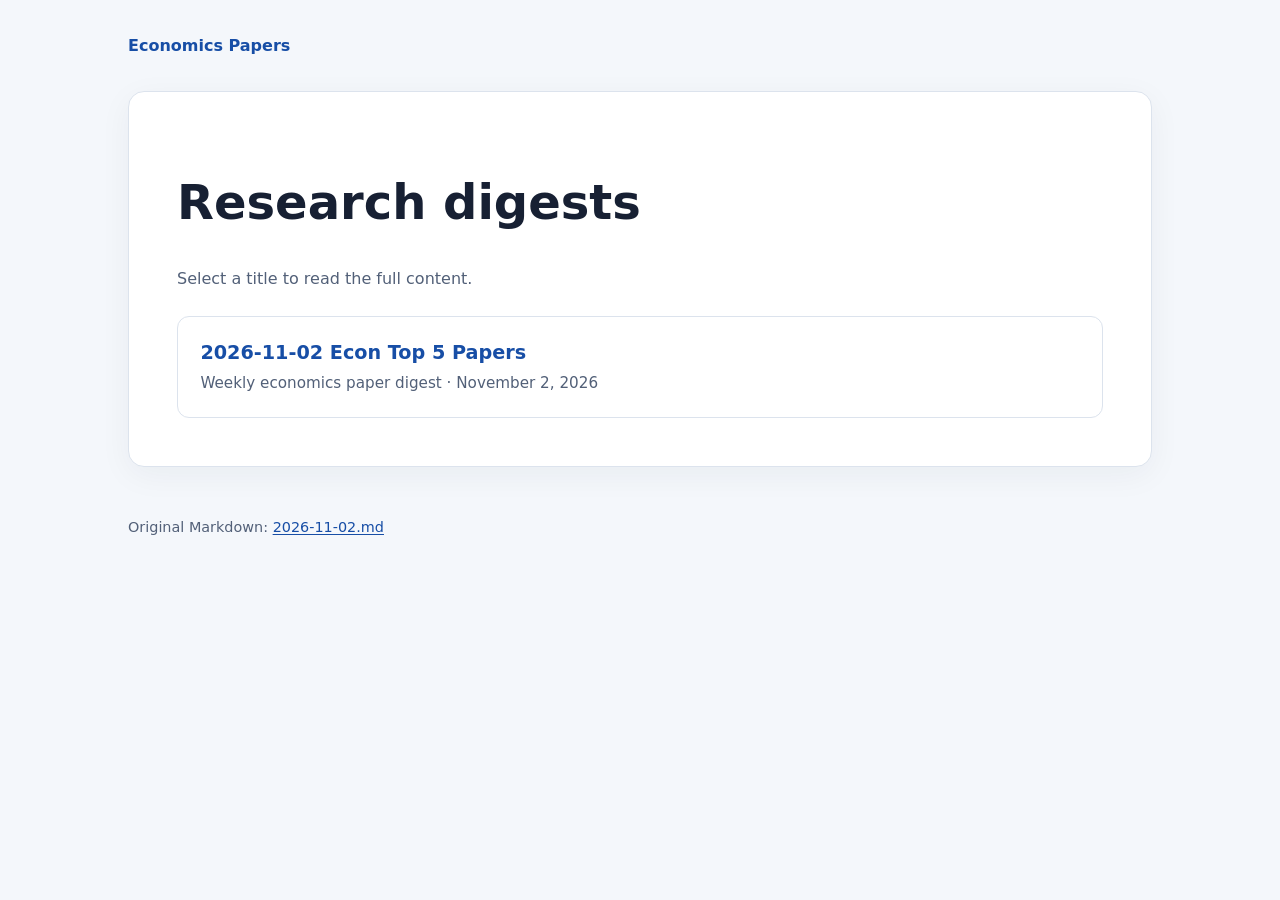
==== commit 6f9a8b10: "Publish clickable November 2 economics paper digest Co-authored-by: Copilot <223556219+Copilot@users" ====
--- a/index.html
+++ b/index.html
@@ -1,54 +1,53 @@
-<!doctype html><html lang=en><head><meta name=generator content="Hugo 0.166.0"><script>document.documentElement.classList.remove("dark"),localStorage.setItem("darkMode","false")</script><meta charset=UTF-8><meta name=viewport content="width=device-width,initial-scale=1"><title>Zhiqun Li | Economics PhD Student. Labor Economics Researcher.</title><meta name=description content="Zhiqun Li, Economics PhD student at The Ohio State University."><meta name=author content="Zhiqun Li"><link rel=canonical href=https://zhiqunli.github.io/ZhiqunLi/><meta property="og:type" content="website"><meta property="og:title" content="Zhiqun Li | Economics PhD Student. Labor Economics Researcher."><meta property="og:description" content="Zhiqun Li, Economics PhD student at The Ohio State University."><meta property="og:url" content="https://zhiqunli.github.io/ZhiqunLi/"><meta property="og:image" content="https://zhiqunli.github.io/ZhiqunLi/images/profile.jpg"><meta property="og:image:width" content="1200"><meta property="og:image:height" content="630"><meta property="og:site_name" content="Zhiqun Li"><meta name=twitter:card content="summary_large_image"><meta name=twitter:title content="Zhiqun Li | Economics PhD Student. Labor Economics Researcher."><meta name=twitter:description content="Zhiqun Li, Economics PhD student at The Ohio State University."><meta name=twitter:image content="https://zhiqunli.github.io/ZhiqunLi/images/profile.jpg"><link rel=icon href=/ZhiqunLi/images/profile.jpg><link rel=stylesheet href=https://cdnjs.cloudflare.com/ajax/libs/font-awesome/6.4.0/css/all.min.css><link rel=stylesheet href=https://cdn.jsdelivr.net/gh/devicons/devicon@latest/devicon.min.css><style>:root{--color-primary:#1E3A8A;--color-second:#2563EB;--color-third:#0F766E;--color-primary-light:color-mix(in srgb, var(--color-primary) 80%, white);--color-primary-dark:color-mix(in srgb, var(--color-primary) 80%, black);--color-primary-lighter:color-mix(in srgb, var(--color-primary) 20%, white);--color-second-light:color-mix(in srgb, var(--color-second) 80%, white);--color-second-dark:color-mix(in srgb, var(--color-second) 80%, black);--color-second-lighter:color-mix(in srgb, var(--color-second) 20%, white);--color-third-light:color-mix(in srgb, var(--color-third) 80%, white);--color-third-dark:color-mix(in srgb, var(--color-third) 80%, black);--color-third-lighter:color-mix(in srgb, var(--color-third) 20%, white);--color-gray-50:color-mix(in srgb, var(--color-primary) 5%, white);--color-gray-100:color-mix(in srgb, var(--color-primary) 10%, white);--color-gray-300:color-mix(in srgb, var(--color-primary) 20%, white);--color-gray-400:color-mix(in srgb, var(--color-primary) 30%, white);--color-gray-500:color-mix(in srgb, var(--color-primary) 40%, white);--color-gray-600:color-mix(in srgb, var(--color-primary) 50%, black);--color-gray-700:color-mix(in srgb, var(--color-primary) 60%, black);--color-gray-800:color-mix(in srgb, var(--color-primary) 80%, black);--color-gray-900:color-mix(in srgb, var(--color-primary) 90%, black);--color-white:#ffffff;--color-black:#000000;--color-shadow-light:rgba(0, 0, 0, 0.1);--color-shadow-lighter:rgba(0, 0, 0, 0.05);--color-shadow-dark:rgba(0, 0, 0, 0.3);--color-text-muted:var(--color-gray-500);--color-border-secondary:var(--color-gray-300);--color-success:var(--color-second);--color-bg:var(--color-white);--color-bg-secondary:var(--color-gray-100);--color-text-primary:var(--color-gray-900);--color-text-secondary:var(--color-gray-700);--color-border:var(--color-gray-300)}.dark{--color-bg:color-mix(in srgb, var(--color-primary) 50%, black);--color-bg-secondary:color-mix(in srgb, var(--color-primary) 30%, black);--color-bg-tertiary:color-mix(in srgb, var(--color-primary) 40%, black);--color-text-primary:var(--color-gray-50);--color-text-secondary:var(--color-gray-300);--color-border:var(--color-gray-700);--color-text-muted:var(--color-gray-400);--color-border-secondary:var(--color-gray-600)}</style><link rel=stylesheet type=text/css href=https://cdn.jsdelivr.net/gh/devicons/devicon@latest/devicon.min.css><link rel=stylesheet href="/ZhiqunLi/css/main.css?v=1789186584" data-version=1789186584><style>body{visibility:hidden}.dark body{visibility:hidden}</style></head><body class="bg-bg dark:bg-bg text-text-primary dark:text-text-primary flex flex-col min-h-screen transition-colors duration-200"><nav class="fixed w-full bg-bg dark:bg-bg shadow-md z-50" role=banner><div class="max-w-7xl mx-auto px-3 sm:px-4 lg:px-6"><div class="flex justify-between h-16"><div class="flex items-center"><a href=/ZhiqunLi/ class="text-3xl font-bold text-text-primary dark:text-text-primary font-heading">Zhiqun Li</a></div><div class="hidden lg:flex items-center space-x-6"><a href=/ZhiqunLi/#about class="nav-link section-link text-text-primary dark:text-text-primary" data-section=#about>About</a>
-<a href=/ZhiqunLi/#experience class="nav-link section-link text-text-primary dark:text-text-primary" data-section=#experience>Education & Experience</a>
-<a href=/ZhiqunLi/#research class="nav-link section-link text-text-primary dark:text-text-primary" data-section=#research>Research</a>
-<a href=/ZhiqunLi/seminar/ class="nav-link text-text-primary dark:text-text-primary">Seminar</a>
-<a href=/ZhiqunLi/resources/ class="nav-link text-text-primary dark:text-text-primary">Resources</a>
-<a href=/ZhiqunLi/blog/ class="nav-link text-text-primary dark:text-text-primary">Blog</a>
-<a href=/ZhiqunLi/#contact class="nav-link section-link text-text-primary dark:text-text-primary" data-section=#contact>Contact</a><div class="flex items-center space-x-4" data-animation=social></div></div><div class="lg:hidden flex items-center space-x-4"><button id=menu-btn class="text-text-primary dark:text-text-primary">
-<i class="fas fa-bars text-2xl"></i></button></div></div></div><div id=mobile-menu class="hidden lg:hidden bg-bg dark:bg-bg shadow-lg"><div class="px-2 pt-2 pb-3 space-y-1 sm:px-3"><a href=/ZhiqunLi/#about class="nav-link section-link block px-3 py-2 rounded-md text-base font-medium text-text-primary dark:text-text-primary" data-section=#about>About
-</a><a href=/ZhiqunLi/#experience class="nav-link section-link block px-3 py-2 rounded-md text-base font-medium text-text-primary dark:text-text-primary" data-section=#experience>Education & Experience
-</a><a href=/ZhiqunLi/#research class="nav-link section-link block px-3 py-2 rounded-md text-base font-medium text-text-primary dark:text-text-primary" data-section=#research>Research
-</a><a href=/ZhiqunLi/seminar/ class="nav-link block px-3 py-2 rounded-md text-base font-medium text-text-primary dark:text-text-primary">Seminar
-</a><a href=/ZhiqunLi/resources/ class="nav-link block px-3 py-2 rounded-md text-base font-medium text-text-primary dark:text-text-primary">Resources
-</a><a href=/ZhiqunLi/blog/ class="nav-link block px-3 py-2 rounded-md text-base font-medium text-text-primary dark:text-text-primary">Blog
-</a><a href=/ZhiqunLi/#contact class="nav-link section-link block px-3 py-2 rounded-md text-base font-medium text-text-primary dark:text-text-primary" data-section=#contact>Contact</a><div class="flex items-center space-x-6 px-3 py-3 border-t border-border-primary dark:border-border-primary mt-2" data-animation=social></div></div></div><style>.group.open .submenu{opacity:1!important;visibility:visible!important}</style><script>document.addEventListener("DOMContentLoaded",function(){console.log("Navigation script loaded");const n=document.querySelectorAll(".section-link");console.log("Found section links:",n.length);const e="/ZhiqunLi/";n.forEach(t=>{t.addEventListener("click",function(t){t.preventDefault(),console.log("Section link clicked:",this.getAttribute("data-section"));const n=this.getAttribute("data-section"),s=window.location.pathname===e||window.location.pathname===e+"index.html"||window.location.pathname===e.replace(/\/$/,"");if(console.log("Is home page:",s),s){const e=document.querySelector(n);console.log("Target element found:",!!e),e&&e.scrollIntoView({behavior:"instant",block:"start"})}else console.log("Navigating to:",e+n),window.location.href=e+n})});function t(){if(console.log("Checking for hash:",window.location.hash),window.location.hash){const e=document.querySelector(window.location.hash);console.log("Hash target element found:",!!e),e&&setTimeout(()=>{console.log("Scrolling to hash target"),e.scrollIntoView({behavior:"instant",block:"start"})},100)}}t(),setTimeout(t,500),setTimeout(t,1e3),window.addEventListener("hashchange",function(){console.log("Hash changed to:",window.location.hash),t()}),window.addEventListener("load",function(){console.log("Window loaded, checking hash"),setTimeout(t,200)})}),document.querySelectorAll(".group > a.nav-link, .group > button.nav-link").forEach(e=>{e.addEventListener("click",function(e){e.preventDefault();const t=this.closest(".group"),n=t.classList.contains("open");document.querySelectorAll(".group").forEach(e=>e.classList.remove("open")),n||t.classList.add("open")}),document.addEventListener("click",function(t){const n=e.closest(".group");n.contains(t.target)||n.classList.remove("open")})}),document.querySelectorAll("#mobile-menu a").forEach(e=>{e.addEventListener("click",function(){document.getElementById("mobile-menu").classList.add("hidden")})})</script></nav><div class="w-full h-16"></div><main class=flex-grow><section id=home class="flex items-center justify-center gradient-bg text-white relative overflow-hidden hero-section" style=background-image:linear-gradient(rgba(10,25,60,.62),rgba(10,25,60,.72)),url(/ZhiqunLi/images/osu-oval.jpg);background-size:cover;background-position:50%><div class="max-w-7xl mx-auto px-4 sm:px-6 lg:px-8 relative z-10 w-full pt-16"><div class="hero-inner-row flex flex-col lg:flex-row items-center justify-between gap-12 w-full"><div class="hero-profile-col lg:w-1/2 flex justify-center lg:justify-start mt-8 md:mt-0" data-animation=profile-column><div class=relative><div class="hero-profile-ring relative w-72 h-72 md:w-80 md:h-80 lg:w-96 lg:h-96 rounded-full bg-gradient-primary p-1 shadow-2xl"><div class="w-full h-full rounded-full overflow-hidden bg-white"><img src=/ZhiqunLi/images/profile.jpg alt="Portrait of Zhiqun Li" loading=lazy decoding=async class="object-cover w-full h-full rounded-full"></div><div class="absolute -bottom-4 -right-4 z-10" data-animation=location-badge><div class=hero-location-badge-scale><div class="flex items-center bg-black/80 backdrop-blur-sm text-white px-4 py-2 rounded-full shadow-xl border border-white/20 min-w-fit whitespace-nowrap"><i class="fas fa-map-marker-alt mr-2 text-primary-light flex-shrink-0"></i>
-<span class="font-semibold text-sm">Columbus, Ohio, USA</span></div></div></div></div></div></div><div class="text-center lg:text-left mt-8 md:mt-0" style=width:100%;max-width:600px;min-width:300px><div class="mb-4 mt-4 md:mt-0 hero-text-element" data-animation=greeting><span class="hero-text-accent font-medium text-lg block">Hello, I'm</span></div><h1 class="text-5xl md:text-6xl lg:text-7xl font-bold mb-6 font-heading leading-tight hero-name hero-text-element" data-animation=name>Zhiqun Li</h1><h2 class="text-xl sm:text-2xl md:text-3xl lg:text-4xl mb-6 font-light hero-text-accent hero-text-element w-full flex items-center justify-center lg:justify-start" data-animation=tagline><span class="typewriter w-full max-w-full text-center lg:text-left" data-original-text="Economics PhD Student. Labor Economics Researcher.">Economics PhD Student. Labor Economics Researcher.</span></h2><p class="text-lg md:text-xl mb-8 max-w-2xl mx-auto lg:mx-0 hero-text-muted leading-relaxed hero-text-element px-4 py-3 rounded-lg" style=background:rgba(255,255,255,5%);backdrop-filter:blur(8px) data-animation=description>I study labor economics, energy poverty, and applied microeconometrics.</p><div class="flex flex-col sm:flex-row gap-4 justify-center lg:justify-end hero-text-element" data-animation=buttons><a href=#contact class="bg-bg text-primary dark:text-white px-8 py-4 rounded-lg font-semibold hero-button button-hover">Get in Touch
-</a><a href=/ZhiqunLi/files/OSU_ZhiqunLi_CV.pdf target=_blank rel=noopener class="bg-bg text-primary dark:text-white px-8 py-4 rounded-lg font-semibold hero-button button-hover">View CV</a></div><div class="flex justify-center lg:justify-end mt-8 mb-8 md:mb-0 hero-text-element" data-animation=social><div class="flex space-x-4 px-4 py-3 rounded-lg" style=background:rgba(255,255,255,.2);backdrop-filter:blur(8px)><a href=mailto:li.16344@buckeyemail.osu.edu target=_blank rel="noopener noreferrer" class="text-white transition-transform duration-300 hover:scale-125"><i class="fas fa-envelope text-3xl"></i></a></div></div></div></div></div><a class=pexels-credit href=https://commons.wikimedia.org/wiki/File:OSU_Oval.JPG target=_blank rel="noopener noreferrer">Ohio State University Oval photo by Ibagli (public domain)</a></section><section id=about class="py-12 bg-bg dark:bg-bg relative about-section" data-animate><div class="max-w-7xl mx-auto px-4 sm:px-6 lg:px-8 relative z-10"><h2 class="text-3xl font-bold text-center mb-12 font-heading text-text-primary dark:text-text-primary about-text-element">About Me</h2><div class="flex flex-col lg:flex-row gap-8"><div class="flex-1 about-text-element"><div class="bg-gradient-to-br from-bg-secondary to-bg-tertiary dark:from-bg-secondary dark:to-bg-tertiary p-6 rounded-xl shadow-lg border border-border-primary dark:border-border-primary"><p class="text-lg text-text-secondary dark:text-text-secondary leading-relaxed">I am a PhD student in Economics at The Ohio State University. My research interests are in labor economics, energy poverty, and applied microeconometrics.</p><div class=mt-6><a href target=_blank rel="noopener noreferrer" class="inline-flex items-center bg-gradient-primary text-white px-4 py-2 rounded-lg shadow-lg about-button button-hover"><i class="fab fa-linkedin-in mr-3 text-lg"></i>
-Get in touch</a></div></div></div><div class=flex-1><div class="bg-gradient-to-br from-bg-secondary to-bg-tertiary dark:from-bg-secondary dark:to-bg-tertiary p-6 rounded-xl shadow-lg border border-border-primary dark:border-border-primary about-card card-hover"><div class="flex items-center justify-between mb-6 border-b border-border-primary dark:border-border-primary pb-3"><h3 class="text-xl font-semibold font-heading text-text-primary dark:text-text-primary flex items-center about-text-element"><i class="fas fa-info-circle mr-3 text-primary dark:text-white"></i>
-Quick Facts</h3><button id=aboutModalBtn class="bg-gradient-primary text-white px-6 py-2 rounded-lg shadow-lg font-semibold flex items-center about-button text-sm button-hover">
-<i class="fas fa-book-open mr-2"></i>
-More</button></div><div class=space-y-1.5><div class="flex items-start quick-fact-card about-text-element py-2 px-4 rounded-xl"><i class="fas fa-university text-primary dark:text-white text-lg mr-3"></i><div class=flex-1><h4 class="font-bold text-gray-900 dark:text-text-primary mb-1 text-lg">Current position</h4><p class="text-gray-700 dark:text-text-tertiary text-base leading-relaxed">Economics PhD Student, The Ohio State University</p></div></div><div class="flex items-start quick-fact-card about-text-element py-2 px-4 rounded-xl"><i class="fas fa-flask text-primary dark:text-white text-lg mr-3"></i><div class=flex-1><h4 class="font-bold text-gray-900 dark:text-text-primary mb-1 text-lg">Research interests</h4><div class="flex flex-wrap gap-2"><span class="inline-flex items-center px-3 py-1.5 text-gray-700 dark:text-text-tertiary text-base font-medium border border-border-primary dark:border-border-primary rounded-xl">Labor Economics
-</span><span class="inline-flex items-center px-3 py-1.5 text-gray-700 dark:text-text-tertiary text-base font-medium border border-border-primary dark:border-border-primary rounded-xl">Energy Poverty
-</span><span class="inline-flex items-center px-3 py-1.5 text-gray-700 dark:text-text-tertiary text-base font-medium border border-border-primary dark:border-border-primary rounded-xl">Applied Microeconometrics</span></div></div></div><div class="flex items-start quick-fact-card about-text-element py-2 px-4 rounded-xl"><i class="fas fa-language text-primary dark:text-white text-lg mr-3"></i><div class=flex-1><h4 class="font-bold text-gray-900 dark:text-text-primary mb-1 text-lg">Languages</h4><div class="flex flex-wrap gap-2"><span class="inline-flex items-center px-3 py-1.5 text-gray-700 dark:text-text-tertiary text-base font-medium border border-border-primary dark:border-border-primary rounded-xl">Mandarin (native)
-</span><span class="inline-flex items-center px-3 py-1.5 text-gray-700 dark:text-text-tertiary text-base font-medium border border-border-primary dark:border-border-primary rounded-xl">English (advanced)
-</span><span class="inline-flex items-center px-3 py-1.5 text-gray-700 dark:text-text-tertiary text-base font-medium border border-border-primary dark:border-border-primary rounded-xl">Japanese (beginner)
-</span><span class="inline-flex items-center px-3 py-1.5 text-gray-700 dark:text-text-tertiary text-base font-medium border border-border-primary dark:border-border-primary rounded-xl">German (basic reading and writing)</span></div></div></div></div></div></div><div id=aboutModal class="fixed inset-0 bg-bg bg-opacity-50 z-50 hidden items-center justify-center px-4 py-16"><div class="bg-bg dark:bg-bg rounded-xl shadow-2xl w-full max-w-5xl lg:max-w-6xl max-h-[70vh] lg:max-h-[80vh] overflow-y-auto sidebar-scroll"><div class=p-8><div class="flex justify-between items-center mb-6"><h3 class="text-2xl font-bold text-text-primary dark:text-text-primary">About Zhiqun Li</h3><button id=closeAboutModal class="text-text-muted text-text-secondary dark:text-text-muted text-2xl font-bold">
-<i class="fas fa-times"></i></button></div><div class="space-y-6 text-text-secondary dark:text-text-secondary"><p class="text-lg leading-relaxed">I am a PhD student in Economics at The Ohio State University. My research interests are in labor economics, energy poverty, and applied microeconometrics.</p><p class="text-lg leading-relaxed">Before joining Ohio State, I earned an M.Sc. from Southwestern University of Finance and Economics and a B.M. from Harbin University of Commerce.</p><div class="bg-gradient-primary-lighter p-6 rounded-xl border border-primary-light"><h4 class="text-xl font-semibold mb-3 text-primary-dark flex items-center"><i class="fas fa-heart mr-3 text-second"></i>
-Research interests</h4><p class="text-primary-dark leading-relaxed">Labor economics, household energy poverty, policy evaluation, and machine-learning applications in empirical economics.</p></div><p class="text-lg leading-relaxed">My work combines economic theory, careful empirical design, and modern data-analysis methods.</p><p class="text-lg leading-relaxed">I value clear communication, collaborative research, and evidence-based policy analysis.</p></div></div></div></div></section><script>document.addEventListener("DOMContentLoaded",function(){const e=document.getElementById("aboutModal"),n=document.getElementById("aboutModalBtn"),s=document.getElementById("closeAboutModal");n.addEventListener("click",function(){e.classList.remove("hidden"),e.classList.add("flex"),document.body.style.overflow="hidden"});function t(){e.classList.add("hidden"),e.classList.remove("flex"),document.body.style.overflow="auto"}s.addEventListener("click",t),e.addEventListener("click",function(n){n.target===e&&t()}),document.addEventListener("keydown",function(n){n.key==="Escape"&&!e.classList.contains("hidden")&&t()})})</script><section id=gallery class="py-12 bg-bg-secondary dark:bg-bg-secondary border-t border-border-primary" data-animate><div class="max-w-7xl mx-auto px-4 sm:px-6 lg:px-8"><h2 class="text-3xl font-bold text-center mb-4 font-heading text-text-primary dark:text-text-primary">Photo Gallery</h2><p class="text-lg text-center mb-12 text-gray-700 dark:text-text-tertiary italic">Selected moments from study, travel, and sport.</p><div class="grid grid-cols-1 md:grid-cols-3 gap-6"><figure class="bg-bg dark:bg-bg rounded-xl overflow-hidden shadow-lg border border-border-primary card-hover"><img src=/ZhiqunLi/images/gallery/graduation.png alt="Graduation day" class="w-full h-72 object-cover" loading=lazy decoding=async><figcaption class="p-4 text-center font-semibold text-text-primary dark:text-text-primary">Graduation Day</figcaption></figure><figure class="bg-bg dark:bg-bg rounded-xl overflow-hidden shadow-lg border border-border-primary card-hover"><img src=/ZhiqunLi/images/gallery/travel.png alt="Travel adventure" class="w-full h-72 object-cover" loading=lazy decoding=async><figcaption class="p-4 text-center font-semibold text-text-primary dark:text-text-primary">Travel Adventure</figcaption></figure><figure class="bg-bg dark:bg-bg rounded-xl overflow-hidden shadow-lg border border-border-primary card-hover"><img src=/ZhiqunLi/images/gallery/sport.png alt="Sport moment" class="w-full h-72 object-cover" loading=lazy decoding=async><figcaption class="p-4 text-center font-semibold text-text-primary dark:text-text-primary">Sport Moment</figcaption></figure></div></div></section><section id=skills class="py-12 bg-bg-secondary dark:bg-bg-secondary skills-section border-t border-border-primary" data-animate><div class="max-w-7xl mx-auto px-4 sm:px-6 lg:px-8"></div></section><section id=experience class="py-12 bg-bg dark:bg-bg border-t border-border-primary" data-animate><div class="max-w-7xl mx-auto px-4 sm:px-6 lg:px-8"><h2 class="text-3xl font-bold text-center mb-4 font-heading text-text-primary dark:text-text-primary">Education & Experience</h2><p class="text-lg text-center mb-12 text-gray-700 dark:text-text-tertiary italic">Education, research experience, social experience, and academic project experiences.</p><div class="text-center mb-12"><div class="flex flex-col sm:flex-row space-y-4 sm:space-y-0 sm:space-x-4 justify-center items-center"></div></div><div class="relative pt-4"><div class="hidden md:block absolute left-1/2 top-0 bottom-0 w-1 transform -translate-x-1/2 shadow-lg z-0 timeline-line"></div><div class="space-y-8 md:space-y-16"><div class="relative timeline-item" data-animate><div class="hidden md:block absolute left-1/2 top-2 w-4 h-4 rounded-full border-4 transform -translate-x-1/2 z-20 timeline-bullet shadow-lg"></div><div class="md:hidden px-4 text-center mb-4"><div class="inline-block bg-gradient-primary text-white px-4 py-2 rounded-full text-sm font-medium shadow-lg"><i class="fas fa-calendar-alt mr-2"></i>Sep 2025 – Apr 2031 (expected)</div></div><div class="flex flex-col md:flex-row gap-8 justify-center"><div class="md:w-1/2 px-4 flex justify-end"><div class="max-w-sm w-full"><div class="company-card bg-bg dark:bg-bg p-6 rounded-lg shadow-lg border border-border-primary dark:border-border-primary card-hover"><h3 class="text-xl font-heading font-bold text-text-primary dark:text-text-primary mb-2">The Ohio State University</h3><h4 class="text-primary dark:text-white font-semibold text-lg mb-3">PhD Student in Economics</h4><div class="flex flex-wrap gap-2 mb-3"><span class="inline-flex items-center bg-third-darker text-white px-3 py-1 rounded-full text-xs font-medium"><i class="fas fa-industry mr-1"></i>Education
-</span><span class="inline-flex items-center bg-primary text-white px-3 py-1 rounded-full text-xs font-medium"><i class="fas fa-map-marker-alt mr-1"></i>Columbus, USA</span></div></div></div></div><div class="md:w-1/2 px-4"><div class="hidden md:block bg-gradient-primary text-white px-4 py-2 rounded-full text-sm font-medium mb-3 shadow-lg w-fit"><i class="fas fa-calendar-alt mr-2"></i>Sep 2025 – Apr 2031 (expected)</div><div class="achievements-card bg-gradient-to-br from-bg-secondary to-bg-tertiary dark:from-bg-secondary dark:to-bg-tertiary p-6 rounded-lg shadow-lg border border-border-primary dark:border-border-primary card-hover"><div class="flex items-center mb-4"><i class="fas fa-tasks text-third dark:text-third-light mr-3 text-lg"></i><h5 class="text-lg font-semibold text-text-primary dark:text-text-primary">Highlights</h5></div><ul class="space-y-3 text-gray-700 dark:text-text-secondary"><li class="flex items-start"><i class="fas fa-check-circle text-second mr-3 mt-1 flex-shrink-0"></i>
-<span>Economics PhD program: microeconomics, macroeconomics, and econometrics.</span></li></ul></div></div></div></div><div class="relative timeline-item" data-animate><div class="hidden md:block absolute left-1/2 top-2 w-4 h-4 rounded-full border-4 transform -translate-x-1/2 z-20 timeline-bullet shadow-lg"></div><div class="md:hidden px-4 text-center mb-4"><div class="inline-block bg-gradient-primary text-white px-4 py-2 rounded-full text-sm font-medium shadow-lg"><i class="fas fa-calendar-alt mr-2"></i>Sep 2022 – Jun 2025</div></div><div class="flex flex-col md:flex-row gap-8 justify-center"><div class="md:w-1/2 px-4 flex justify-end"><div class="max-w-sm w-full"><div class="company-card bg-bg dark:bg-bg p-6 rounded-lg shadow-lg border border-border-primary dark:border-border-primary card-hover"><h3 class="text-xl font-heading font-bold text-text-primary dark:text-text-primary mb-2">Southwestern University of Finance and Economics</h3><h4 class="text-primary dark:text-white font-semibold text-lg mb-3">Master of Science, English-Medium Program</h4><div class="flex flex-wrap gap-2 mb-3"><span class="inline-flex items-center bg-third-darker text-white px-3 py-1 rounded-full text-xs font-medium"><i class="fas fa-industry mr-1"></i>Education
-</span><span class="inline-flex items-center bg-primary text-white px-3 py-1 rounded-full text-xs font-medium"><i class="fas fa-map-marker-alt mr-1"></i>Chengdu, China</span></div></div></div></div><div class="md:w-1/2 px-4"><div class="hidden md:block bg-gradient-primary text-white px-4 py-2 rounded-full text-sm font-medium mb-3 shadow-lg w-fit"><i class="fas fa-calendar-alt mr-2"></i>Sep 2022 – Jun 2025</div><div class="achievements-card bg-gradient-to-br from-bg-secondary to-bg-tertiary dark:from-bg-secondary dark:to-bg-tertiary p-6 rounded-lg shadow-lg border border-border-primary dark:border-border-primary card-hover"><div class="flex items-center mb-4"><i class="fas fa-tasks text-third dark:text-third-light mr-3 text-lg"></i><h5 class="text-lg font-semibold text-text-primary dark:text-text-primary">Highlights</h5></div><ul class="space-y-3 text-gray-700 dark:text-text-secondary"><li class="flex items-start"><i class="fas fa-check-circle text-second mr-3 mt-1 flex-shrink-0"></i>
-<span>Overall GPA: 86.5/100; ranked 1st of 8.</span></li></ul></div></div></div></div><div class="relative timeline-item" data-animate><div class="hidden md:block absolute left-1/2 top-2 w-4 h-4 rounded-full border-4 transform -translate-x-1/2 z-20 timeline-bullet shadow-lg"></div><div class="md:hidden px-4 text-center mb-4"><div class="inline-block bg-gradient-primary text-white px-4 py-2 rounded-full text-sm font-medium shadow-lg"><i class="fas fa-calendar-alt mr-2"></i>Sep 2018 – Jun 2022</div></div><div class="flex flex-col md:flex-row gap-8 justify-center"><div class="md:w-1/2 px-4 flex justify-end"><div class="max-w-sm w-full"><div class="company-card bg-bg dark:bg-bg p-6 rounded-lg shadow-lg border border-border-primary dark:border-border-primary card-hover"><h3 class="text-xl font-heading font-bold text-text-primary dark:text-text-primary mb-2">Harbin University of Commerce</h3><h4 class="text-primary dark:text-white font-semibold text-lg mb-3">Bachelor of Management</h4><div class="flex flex-wrap gap-2 mb-3"><span class="inline-flex items-center bg-third-darker text-white px-3 py-1 rounded-full text-xs font-medium"><i class="fas fa-industry mr-1"></i>Education
-</span><span class="inline-flex items-center bg-primary text-white px-3 py-1 rounded-full text-xs font-medium"><i class="fas fa-map-marker-alt mr-1"></i>Harbin, China</span></div></div></div></div><div class="md:w-1/2 px-4"><div class="hidden md:block bg-gradient-primary text-white px-4 py-2 rounded-full text-sm font-medium mb-3 shadow-lg w-fit"><i class="fas fa-calendar-alt mr-2"></i>Sep 2018 – Jun 2022</div><div class="achievements-card bg-gradient-to-br from-bg-secondary to-bg-tertiary dark:from-bg-secondary dark:to-bg-tertiary p-6 rounded-lg shadow-lg border border-border-primary dark:border-border-primary card-hover"><div class="flex items-center mb-4"><i class="fas fa-tasks text-third dark:text-third-light mr-3 text-lg"></i><h5 class="text-lg font-semibold text-text-primary dark:text-text-primary">Highlights</h5></div><ul class="space-y-3 text-gray-700 dark:text-text-secondary"><li class="flex items-start"><i class="fas fa-check-circle text-second mr-3 mt-1 flex-shrink-0"></i>
-<span>Overall GPA: 93.43/100; ranked 1st of 74.</span></li></ul></div></div></div></div><div class="relative timeline-item" data-animate><div class="hidden md:block absolute left-1/2 top-2 w-4 h-4 rounded-full border-4 transform -translate-x-1/2 z-20 timeline-bullet shadow-lg"></div><div class="md:hidden px-4 text-center mb-4"><div class="inline-block bg-gradient-primary text-white px-4 py-2 rounded-full text-sm font-medium shadow-lg"><i class="fas fa-calendar-alt mr-2"></i>Apr 2023 – Sep 2024</div></div><div class="flex flex-col md:flex-row gap-8 justify-center"><div class="md:w-1/2 px-4 flex justify-end"><div class="max-w-sm w-full"><div class="company-card bg-bg dark:bg-bg p-6 rounded-lg shadow-lg border border-border-primary dark:border-border-primary card-hover"><h3 class="text-xl font-heading font-bold text-text-primary dark:text-text-primary mb-2">School of Economics, Peking University</h3><h4 class="text-primary dark:text-white font-semibold text-lg mb-3">Research Assistant</h4><div class="flex flex-wrap gap-2 mb-3"><span class="inline-flex items-center bg-third-darker text-white px-3 py-1 rounded-full text-xs font-medium"><i class="fas fa-industry mr-1"></i>Research Experience
-</span><span class="inline-flex items-center bg-primary text-white px-3 py-1 rounded-full text-xs font-medium"><i class="fas fa-map-marker-alt mr-1"></i>Beijing, China</span></div></div></div></div><div class="md:w-1/2 px-4"><div class="hidden md:block bg-gradient-primary text-white px-4 py-2 rounded-full text-sm font-medium mb-3 shadow-lg w-fit"><i class="fas fa-calendar-alt mr-2"></i>Apr 2023 – Sep 2024</div><div class="achievements-card bg-gradient-to-br from-bg-secondary to-bg-tertiary dark:from-bg-secondary dark:to-bg-tertiary p-6 rounded-lg shadow-lg border border-border-primary dark:border-border-primary card-hover"><div class="flex items-center mb-4"><i class="fas fa-tasks text-third dark:text-third-light mr-3 text-lg"></i><h5 class="text-lg font-semibold text-text-primary dark:text-text-primary">Highlights</h5></div><ul class="space-y-3 text-gray-700 dark:text-text-secondary"><li class="flex items-start"><i class="fas fa-check-circle text-second mr-3 mt-1 flex-shrink-0"></i>
-<span>Cleaned and organized micro-survey data.</span></li><li class="flex items-start"><i class="fas fa-check-circle text-second mr-3 mt-1 flex-shrink-0"></i>
-<span>Advanced theoretical frameworks and conducted econometric regression analysis.</span></li><li class="flex items-start"><i class="fas fa-check-circle text-second mr-3 mt-1 flex-shrink-0"></i>
-<span>Reviewed literature and contributed to manuscript development.</span></li></ul></div></div></div></div><div class="relative timeline-item" data-animate><div class="hidden md:block absolute left-1/2 top-2 w-4 h-4 rounded-full border-4 transform -translate-x-1/2 z-20 timeline-bullet shadow-lg"></div><div class="md:hidden px-4 text-center mb-4"><div class="inline-block bg-gradient-primary text-white px-4 py-2 rounded-full text-sm font-medium shadow-lg"><i class="fas fa-calendar-alt mr-2"></i>Feb 2023 – Jun 2023</div></div><div class="flex flex-col md:flex-row gap-8 justify-center"><div class="md:w-1/2 px-4 flex justify-end"><div class="max-w-sm w-full"><div class="company-card bg-bg dark:bg-bg p-6 rounded-lg shadow-lg border border-border-primary dark:border-border-primary card-hover"><h3 class="text-xl font-heading font-bold text-text-primary dark:text-text-primary mb-2">Southwestern University of Finance and Economics</h3><h4 class="text-primary dark:text-white font-semibold text-lg mb-3">Teaching Assistant — Operations Research and Information Management</h4><div class="flex flex-wrap gap-2 mb-3"><span class="inline-flex items-center bg-third-darker text-white px-3 py-1 rounded-full text-xs font-medium"><i class="fas fa-industry mr-1"></i>Social Experience
-</span><span class="inline-flex items-center bg-primary text-white px-3 py-1 rounded-full text-xs font-medium"><i class="fas fa-map-marker-alt mr-1"></i>Chengdu, China</span></div></div></div></div><div class="md:w-1/2 px-4"><div class="hidden md:block bg-gradient-primary text-white px-4 py-2 rounded-full text-sm font-medium mb-3 shadow-lg w-fit"><i class="fas fa-calendar-alt mr-2"></i>Feb 2023 – Jun 2023</div><div class="achievements-card bg-gradient-to-br from-bg-secondary to-bg-tertiary dark:from-bg-secondary dark:to-bg-tertiary p-6 rounded-lg shadow-lg border border-border-primary dark:border-border-primary card-hover"><div class="flex items-center mb-4"><i class="fas fa-tasks text-third dark:text-third-light mr-3 text-lg"></i><h5 class="text-lg font-semibold text-text-primary dark:text-text-primary">Highlights</h5></div><ul class="space-y-3 text-gray-700 dark:text-text-secondary"><li class="flex items-start"><i class="fas fa-check-circle text-second mr-3 mt-1 flex-shrink-0"></i>
-<span>Addressed student questions, graded coursework, recorded scores, and assisted with final examinations.</span></li></ul></div></div></div></div><div class="relative timeline-item" data-animate><div class="hidden md:block absolute left-1/2 top-2 w-4 h-4 rounded-full border-4 transform -translate-x-1/2 z-20 timeline-bullet shadow-lg"></div><div class="md:hidden px-4 text-center mb-4"><div class="inline-block bg-gradient-primary text-white px-4 py-2 rounded-full text-sm font-medium shadow-lg"><i class="fas fa-calendar-alt mr-2"></i>Jan 2022 – Mar 2022</div></div><div class="flex flex-col md:flex-row gap-8 justify-center"><div class="md:w-1/2 px-4 flex justify-end"><div class="max-w-sm w-full"><div class="company-card bg-bg dark:bg-bg p-6 rounded-lg shadow-lg border border-border-primary dark:border-border-primary card-hover"><h3 class="text-xl font-heading font-bold text-text-primary dark:text-text-primary mb-2">Grant Thornton International Ltd</h3><h4 class="text-primary dark:text-white font-semibold text-lg mb-3">Audit Intern</h4><div class="flex flex-wrap gap-2 mb-3"><span class="inline-flex items-center bg-third-darker text-white px-3 py-1 rounded-full text-xs font-medium"><i class="fas fa-industry mr-1"></i>Social Experience
-</span><span class="inline-flex items-center bg-primary text-white px-3 py-1 rounded-full text-xs font-medium"><i class="fas fa-map-marker-alt mr-1"></i>Beijing, China</span></div></div></div></div><div class="md:w-1/2 px-4"><div class="hidden md:block bg-gradient-primary text-white px-4 py-2 rounded-full text-sm font-medium mb-3 shadow-lg w-fit"><i class="fas fa-calendar-alt mr-2"></i>Jan 2022 – Mar 2022</div><div class="achievements-card bg-gradient-to-br from-bg-secondary to-bg-tertiary dark:from-bg-secondary dark:to-bg-tertiary p-6 rounded-lg shadow-lg border border-border-primary dark:border-border-primary card-hover"><div class="flex items-center mb-4"><i class="fas fa-tasks text-third dark:text-third-light mr-3 text-lg"></i><h5 class="text-lg font-semibold text-text-primary dark:text-text-primary">Highlights</h5></div><ul class="space-y-3 text-gray-700 dark:text-text-secondary"><li class="flex items-start"><i class="fas fa-check-circle text-second mr-3 mt-1 flex-shrink-0"></i>
-<span>Verified confirmation letters, performed inventory counts and substantive audit procedures, and assisted with audit reports.</span></li></ul></div></div></div></div><div class="relative timeline-item" data-animate><div class="hidden md:block absolute left-1/2 top-2 w-4 h-4 rounded-full border-4 transform -translate-x-1/2 z-20 timeline-bullet shadow-lg"></div><div class="md:hidden px-4 text-center mb-4"><div class="inline-block bg-gradient-primary text-white px-4 py-2 rounded-full text-sm font-medium shadow-lg"><i class="fas fa-calendar-alt mr-2"></i>Jul 2020 – Sep 2020</div></div><div class="flex flex-col md:flex-row gap-8 justify-center"><div class="md:w-1/2 px-4 flex justify-end"><div class="max-w-sm w-full"><div class="company-card bg-bg dark:bg-bg p-6 rounded-lg shadow-lg border border-border-primary dark:border-border-primary card-hover"><h3 class="text-xl font-heading font-bold text-text-primary dark:text-text-primary mb-2">Pfizer China, Chengdu Branch</h3><h4 class="text-primary dark:text-white font-semibold text-lg mb-3">Marketing Intern</h4><div class="flex flex-wrap gap-2 mb-3"><span class="inline-flex items-center bg-third-darker text-white px-3 py-1 rounded-full text-xs font-medium"><i class="fas fa-industry mr-1"></i>Social Experience
-</span><span class="inline-flex items-center bg-primary text-white px-3 py-1 rounded-full text-xs font-medium"><i class="fas fa-map-marker-alt mr-1"></i>Chengdu, China</span></div></div></div></div><div class="md:w-1/2 px-4"><div class="hidden md:block bg-gradient-primary text-white px-4 py-2 rounded-full text-sm font-medium mb-3 shadow-lg w-fit"><i class="fas fa-calendar-alt mr-2"></i>Jul 2020 – Sep 2020</div><div class="achievements-card bg-gradient-to-br from-bg-secondary to-bg-tertiary dark:from-bg-secondary dark:to-bg-tertiary p-6 rounded-lg shadow-lg border border-border-primary dark:border-border-primary card-hover"><div class="flex items-center mb-4"><i class="fas fa-tasks text-third dark:text-third-light mr-3 text-lg"></i><h5 class="text-lg font-semibold text-text-primary dark:text-text-primary">Highlights</h5></div><ul class="space-y-3 text-gray-700 dark:text-text-secondary"><li class="flex items-start"><i class="fas fa-check-circle text-second mr-3 mt-1 flex-shrink-0"></i>
-<span>Organized oncology-drug information and supported meeting preparation and client presentation materials.</span></li></ul></div></div></div></div><div class="relative timeline-item" data-animate><div class="hidden md:block absolute left-1/2 top-2 w-4 h-4 rounded-full border-4 transform -translate-x-1/2 z-20 timeline-bullet shadow-lg"></div><div class="md:hidden px-4 text-center mb-4"><div class="inline-block bg-gradient-primary text-white px-4 py-2 rounded-full text-sm font-medium shadow-lg"><i class="fas fa-calendar-alt mr-2"></i>Jan 2018 – Feb 2018</div></div><div class="flex flex-col md:flex-row gap-8 justify-center"><div class="md:w-1/2 px-4 flex justify-end"><div class="max-w-sm w-full"><div class="company-card bg-bg dark:bg-bg p-6 rounded-lg shadow-lg border border-border-primary dark:border-border-primary card-hover"><h3 class="text-xl font-heading font-bold text-text-primary dark:text-text-primary mb-2">Tongqianguan Town Primary School</h3><h4 class="text-primary dark:text-white font-semibold text-lg mb-3">Volunteer Teacher</h4><div class="flex flex-wrap gap-2 mb-3"><span class="inline-flex items-center bg-third-darker text-white px-3 py-1 rounded-full text-xs font-medium"><i class="fas fa-industry mr-1"></i>Social Experience
-</span><span class="inline-flex items-center bg-primary text-white px-3 py-1 rounded-full text-xs font-medium"><i class="fas fa-map-marker-alt mr-1"></i>Xunyang County, China</span></div></div></div></div><div class="md:w-1/2 px-4"><div class="hidden md:block bg-gradient-primary text-white px-4 py-2 rounded-full text-sm font-medium mb-3 shadow-lg w-fit"><i class="fas fa-calendar-alt mr-2"></i>Jan 2018 – Feb 2018</div><div class="achievements-card bg-gradient-to-br from-bg-secondary to-bg-tertiary dark:from-bg-secondary dark:to-bg-tertiary p-6 rounded-lg shadow-lg border border-border-primary dark:border-border-primary card-hover"><div class="flex items-center mb-4"><i class="fas fa-tasks text-third dark:text-third-light mr-3 text-lg"></i><h5 class="text-lg font-semibold text-text-primary dark:text-text-primary">Highlights</h5></div><ul class="space-y-3 text-gray-700 dark:text-text-secondary"><li class="flex items-start"><i class="fas fa-check-circle text-second mr-3 mt-1 flex-shrink-0"></i>
-<span>Provided end-of-term tutoring and rural home visits for sixth-grade students.</span></li></ul></div></div></div></div><div class="relative timeline-item" data-animate><div class="hidden md:block absolute left-1/2 top-2 w-4 h-4 rounded-full border-4 transform -translate-x-1/2 z-20 timeline-bullet shadow-lg"></div><div class="md:hidden px-4 text-center mb-4"><div class="inline-block bg-gradient-primary text-white px-4 py-2 rounded-full text-sm font-medium shadow-lg"><i class="fas fa-calendar-alt mr-2"></i>Sep 2022</div></div><div class="flex flex-col md:flex-row gap-8 justify-center"><div class="md:w-1/2 px-4 flex justify-end"><div class="max-w-sm w-full"><div class="company-card bg-bg dark:bg-bg p-6 rounded-lg shadow-lg border border-border-primary dark:border-border-primary card-hover"><h3 class="text-xl font-heading font-bold text-text-primary dark:text-text-primary mb-2">Research on Volume-based Procurement Indicator System</h3><h4 class="text-primary dark:text-white font-semibold text-lg mb-3">Project Assistant</h4><div class="flex flex-wrap gap-2 mb-3"><span class="inline-flex items-center bg-third-darker text-white px-3 py-1 rounded-full text-xs font-medium"><i class="fas fa-industry mr-1"></i>Academic Project Experience</span></div></div></div></div><div class="md:w-1/2 px-4"><div class="hidden md:block bg-gradient-primary text-white px-4 py-2 rounded-full text-sm font-medium mb-3 shadow-lg w-fit"><i class="fas fa-calendar-alt mr-2"></i>Sep 2022</div><div class="achievements-card bg-gradient-to-br from-bg-secondary to-bg-tertiary dark:from-bg-secondary dark:to-bg-tertiary p-6 rounded-lg shadow-lg border border-border-primary dark:border-border-primary card-hover"><div class="flex items-center mb-4"><i class="fas fa-tasks text-third dark:text-third-light mr-3 text-lg"></i><h5 class="text-lg font-semibold text-text-primary dark:text-text-primary">Highlights</h5></div><ul class="space-y-3 text-gray-700 dark:text-text-secondary"><li class="flex items-start"><i class="fas fa-check-circle text-second mr-3 mt-1 flex-shrink-0"></i>
-<span>Compiled pharmaceutical procurement rules and standards; revised the report and prepared presentation slides.</span></li></ul></div></div></div></div><div class="relative timeline-item" data-animate><div class="hidden md:block absolute left-1/2 top-2 w-4 h-4 rounded-full border-4 transform -translate-x-1/2 z-20 timeline-bullet shadow-lg"></div><div class="md:hidden px-4 text-center mb-4"><div class="inline-block bg-gradient-primary text-white px-4 py-2 rounded-full text-sm font-medium shadow-lg"><i class="fas fa-calendar-alt mr-2"></i>Oct 2022</div></div><div class="flex flex-col md:flex-row gap-8 justify-center"><div class="md:w-1/2 px-4 flex justify-end"><div class="max-w-sm w-full"><div class="company-card bg-bg dark:bg-bg p-6 rounded-lg shadow-lg border border-border-primary dark:border-border-primary card-hover"><h3 class="text-xl font-heading font-bold text-text-primary dark:text-text-primary mb-2">Economic Research on Monocyte Distribution Width</h3><h4 class="text-primary dark:text-white font-semibold text-lg mb-3">Project Assistant</h4><div class="flex flex-wrap gap-2 mb-3"><span class="inline-flex items-center bg-third-darker text-white px-3 py-1 rounded-full text-xs font-medium"><i class="fas fa-industry mr-1"></i>Academic Project Experience</span></div></div></div></div><div class="md:w-1/2 px-4"><div class="hidden md:block bg-gradient-primary text-white px-4 py-2 rounded-full text-sm font-medium mb-3 shadow-lg w-fit"><i class="fas fa-calendar-alt mr-2"></i>Oct 2022</div><div class="achievements-card bg-gradient-to-br from-bg-secondary to-bg-tertiary dark:from-bg-secondary dark:to-bg-tertiary p-6 rounded-lg shadow-lg border border-border-primary dark:border-border-primary card-hover"><div class="flex items-center mb-4"><i class="fas fa-tasks text-third dark:text-third-light mr-3 text-lg"></i><h5 class="text-lg font-semibold text-text-primary dark:text-text-primary">Highlights</h5></div><ul class="space-y-3 text-gray-700 dark:text-text-secondary"><li class="flex items-start"><i class="fas fa-check-circle text-second mr-3 mt-1 flex-shrink-0"></i>
-<span>Reviewed existing monocyte research, revised the report, and refined presentation slides.</span></li></ul></div></div></div></div></div></div></div></section><section id=research class="py-12 bg-bg-secondary dark:bg-bg-secondary border-t border-border-primary" data-animate><div class="max-w-7xl mx-auto px-4 sm:px-6 lg:px-8"><h2 class="text-3xl font-bold text-center mb-4 font-heading text-text-primary dark:text-text-primary">Research</h2><p class="text-lg text-center mb-12 text-gray-700 dark:text-text-tertiary italic">Publications and working papers.</p><div class="grid grid-cols-1 md:grid-cols-2 lg:grid-cols-3 gap-6"><div class="bg-gradient-to-br from-bg-secondary to-bg-tertiary dark:from-bg-secondary dark:to-bg-tertiary p-6 rounded-lg shadow-lg border border-border-primary dark:border-border-primary tech-skill-card card-hover" data-animate><div class=project-inner><div class="mb-4 text-center"><h3 class="text-xl font-heading font-semibold text-text-primary dark:text-text-primary">Publications</h3></div><div class="flex flex-wrap gap-8 justify-center"><div class="flex flex-col items-center text-center"><div class="h-16 flex items-center justify-center mb-1"><div class="w-16 h-16 box-border rounded-md p-1 dark:bg-white/25 dark:ring-1 dark:ring-white/25 flex items-center justify-center"><i class="fas fa-book-open text-4xl md:text-5xl text-cyan-500" data-animation=skill-icon aria-hidden=true></i></div></div><span class="text-sm md:text-base font-semibold text-text-secondary dark:text-text-secondary">Household Energy Poverty and Personal Time Allocation: Empirical Evidence from China (Utilities Policy, 2025)</span></div><div class="flex flex-col items-center text-center"><div class="h-16 flex items-center justify-center mb-1"><div class="w-16 h-16 box-border rounded-md p-1 dark:bg-white/25 dark:ring-1 dark:ring-white/25 flex items-center justify-center"><i class="fas fa-chart-line text-4xl md:text-5xl text-orange-500" data-animation=skill-icon aria-hidden=true></i></div></div><span class="text-sm md:text-base font-semibold text-text-secondary dark:text-text-secondary">Poverty Alleviation Policy and Multidimensional Energy Poverty: Evidence from Explainable Machine Learning (Sustainable Futures)</span></div><div class="flex flex-col items-center text-center"><div class="h-16 flex items-center justify-center mb-1"><div class="w-16 h-16 box-border rounded-md p-1 dark:bg-white/25 dark:ring-1 dark:ring-white/25 flex items-center justify-center"><i class="fas fa-shopping-cart text-4xl md:text-5xl text-purple-500" data-animation=skill-icon aria-hidden=true></i></div></div><span class="text-sm md:text-base font-semibold text-text-secondary dark:text-text-secondary">Customer Acquisition, Competition, and Promotion of Weak Products—A Theoretical Analysis (Economic Theory and Business Management)</span></div></div></div></div><div class="bg-gradient-to-br from-bg-secondary to-bg-tertiary dark:from-bg-secondary dark:to-bg-tertiary p-6 rounded-lg shadow-lg border border-border-primary dark:border-border-primary tech-skill-card card-hover" data-animate><div class=project-inner><div class="mb-4 text-center"><h3 class="text-xl font-heading font-semibold text-text-primary dark:text-text-primary">Working Papers</h3></div><div class="flex flex-wrap gap-8 justify-center"><div class="flex flex-col items-center text-center"><div class="h-16 flex items-center justify-center mb-1"><div class="w-16 h-16 box-border rounded-md p-1 dark:bg-white/25 dark:ring-1 dark:ring-white/25 flex items-center justify-center"><i class="fas fa-file-alt text-4xl md:text-5xl text-green-500" data-animation=skill-icon aria-hidden=true></i></div></div><span class="text-sm md:text-base font-semibold text-text-secondary dark:text-text-secondary">The Impact of Windfall on Marital Happiness: A Theoretical and Empirical Analysis</span></div><div class="flex flex-col items-center text-center"><div class="h-16 flex items-center justify-center mb-1"><div class="w-16 h-16 box-border rounded-md p-1 dark:bg-white/25 dark:ring-1 dark:ring-white/25 flex items-center justify-center"><i class="fas fa-brain text-4xl md:text-5xl text-blue-500" data-animation=skill-icon aria-hidden=true></i></div></div><span class="text-sm md:text-base font-semibold text-text-secondary dark:text-text-secondary">Revisiting China’s Energy Poverty: Machine Learning Insights into Key Predictors and Nonlinear Relationships</span></div></div></div></div></div></div></section><section id=testimonials class="py-12 bg-bg-secondary dark:bg-bg-secondary testimonials-section border-t border-border-primary" data-animate><div class="max-w-7xl mx-auto px-4 sm:px-6 lg:px-8"></div></section><section id=contact class="py-12 bg-bg dark:bg-bg border-t border-border-primary" data-animate><div class="max-w-7xl mx-auto px-4 sm:px-6 lg:px-8"><h2 class="text-3xl font-bold text-center mb-4 font-heading text-text-primary dark:text-text-primary">Let's Connect</h2><div class="flex flex-col lg:flex-row justify-center gap-12"><div class=lg:w-1/2><div class="contact-card bg-bg dark:bg-bg p-8 rounded-lg shadow-lg border border-border-primary dark:border-border-primary card-hover"><h3 class="text-xl font-semibold mb-6 text-text-primary dark:text-text-primary">Send me a message</h3><form id=contact-form method=POST class=space-y-6><input type=text name=_gotcha style=display:none><div class="flex flex-col sm:flex-row gap-4"><div class=flex-1><label for=name class="block text-sm font-medium text-gray-700 dark:text-text-secondary mb-1">Name</label>
-<input type=text id=name name=name class="w-full px-4 py-2 border border-border-primary dark:border-border-primary rounded-lg focus:ring-primary focus:border-primary dark:bg-bg dark:text-text-primary" required></div><div class=flex-1><label for=email class="block text-sm font-medium text-gray-700 dark:text-text-secondary mb-1">Email</label>
-<input type=email id=email name=email class="w-full px-4 py-2 border border-border-primary dark:border-border-primary rounded-lg focus:ring-primary focus:border-primary dark:bg-bg dark:text-text-primary" required></div></div><div><label for=subject class="block text-sm font-medium text-gray-700 dark:text-text-secondary mb-1">Subject</label>
-<input type=text id=subject name=subject class="w-full px-4 py-2 border border-border-primary dark:border-border-primary rounded-lg focus:ring-primary focus:border-primary dark:bg-bg dark:text-text-primary" required></div><div><label for=message class="block text-sm font-medium text-gray-700 dark:text-text-secondary mb-1">Message</label>
-<textarea id=message name=message rows=5 class="w-full px-4 py-2 border border-border-primary dark:border-border-primary rounded-lg focus:ring-primary focus:border-primary dark:bg-bg dark:text-text-primary" required></textarea></div><div class=text-center><button type=submit class="bg-gradient-primary text-white px-6 py-3 rounded-lg font-medium shadow-lg button-hover">
-Send</button></div></form></div></div><div class=lg:w-1/2></div></div></div></section><script>document.addEventListener("DOMContentLoaded",function(){const t=document.getElementById("contact-form");t&&t.addEventListener("submit",async function(e){e.preventDefault();const s=window.FORMSPREE_ENDPOINT;if(!s){n("⚠️ Contact form not configured. Please try again later.");return}const o=new FormData(t);try{const e=await fetch(s,{method:"POST",body:o,headers:{Accept:"application/json"}});e.ok?(n("✅ Thank you! I'll get back to you soon."),t.reset()):n("❌ Error: Please try again.")}catch(e){console.error(e),n("⚠️ Failed to submit.")}});const e=document.getElementById("calendly-modal"),o=document.getElementById("calendly-close");if(e&&o){function i(){e.classList.remove("hidden"),e.classList.add("flex"),document.body.style.overflow="hidden"}document.querySelectorAll(".calendly-open-trigger").forEach(function(e){e.addEventListener("click",i)});function s(){e.classList.add("hidden"),e.classList.remove("flex"),document.body.style.overflow="auto"}o.addEventListener("click",s),e.addEventListener("click",function(t){t.target===e&&s()}),document.addEventListener("keydown",function(t){t.key==="Escape"&&!e.classList.contains("hidden")&&s()})}function n(e){const t=document.createElement("div");t.textContent=e,t.className="fixed bottom-6 right-6 bg-second dark:bg-second-light text-white px-4 py-2 rounded shadow-lg",document.body.appendChild(t),setTimeout(()=>{t.remove()},4e3)}})</script></main><footer class="bg-bg-secondary dark:bg-bg-secondary text-text-primary py-12 border-t border-border-primary"><div class="max-w-7xl mx-auto px-4 sm:px-6 lg:px-8"><div class="flex flex-col md:flex-row justify-between items-center"><div class="mb-4 md:mb-0"><a href=/ZhiqunLi/#home class="text-xl font-bold text-text-primary font-heading">Zhiqun Li</a><p class="text-text-secondary dark:text-text-muted mt-1">Economics PhD Student. Labor Economics Researcher.</p><p class="text-text-secondary dark:text-text-muted mt-2">I study labor economics, energy poverty, and applied microeconometrics.</p><p class="text-text-secondary dark:text-text-muted mt-1"><i class="fas fa-map-marker-alt mr-2"></i>Columbus, Ohio, USA</p><a href=mailto:li.16344@buckeyemail.osu.edu class="text-text-secondary dark:text-text-muted text-primary dark:text-primary-light mt-1 inline-block"><i class="fas fa-envelope mr-2"></i>li.16344@buckeyemail.osu.edu</a><div class="flex space-x-8 mt-6 items-center" data-animation=social><a href=mailto:li.16344@buckeyemail.osu.edu target=_blank rel="noopener noreferrer" class="text-text-secondary dark:text-text-muted text-third dark:text-third-light transition-transform duration-300 hover:scale-125"><i class="fas fa-envelope text-3xl text-text-primary dark:text-text-primary"></i></a></div></div><div class="flex flex-col items-end"><div class="flex flex-wrap gap-2 justify-end"><span class="bg-bg-tertiary dark:bg-bg-tertiary text-text-primary inline-flex items-center justify-center text-center px-3 py-2 max-w-[11rem] min-h-[2.75rem] rounded-xl text-xs sm:text-sm font-semibold leading-snug whitespace-normal shadow-md">Labor Economics</span>
-<span class="bg-bg-tertiary dark:bg-bg-tertiary text-text-primary inline-flex items-center justify-center text-center px-3 py-2 max-w-[11rem] min-h-[2.75rem] rounded-xl text-xs sm:text-sm font-semibold leading-snug whitespace-normal shadow-md">Energy Poverty</span>
-<span class="bg-bg-tertiary dark:bg-bg-tertiary text-text-primary inline-flex items-center justify-center text-center px-3 py-2 max-w-[11rem] min-h-[2.75rem] rounded-xl text-xs sm:text-sm font-semibold leading-snug whitespace-normal shadow-md">Applied Microeconometrics</span></div></div></div><div class="mt-8 pt-8 border-t border-border-primary text-center text-text-secondary dark:text-text-muted text-sm"><p>© 2026 | Zhiqun Li</p></div></div></footer><script>window.HUGO_COLOR_PALETTES=[{name:"academic-blue",main_color:"#1E3A8A",second_color:"#2563EB",third_color:"#0F766E"}],window.HUGO_COLOR_PALETTES&&window.HUGO_COLOR_PALETTES.length>0&&console.log("🎨 Using color palettes from Hugo config:",window.HUGO_COLOR_PALETTES.length,"palettes")</script><script src=/ZhiqunLi/js/scripts.min.b6e79814155cf02c33cf809dde2d11276e3a6e63f9671f039a78ce333e82ecbe.js></script><script src=/ZhiqunLi/js/devicon-fallback.min.756ef6fcde1b4ae068ecda909aca217e25f63f6527bdf452d69a9b6271a15587.js></script><script src=/ZhiqunLi/js/dynamic-colors.min.6a387c448192ede54f610667cc57e48efd8a1b5a4ff417cee74f1860886f5e25.js></script><script src=/ZhiqunLi/js/gsap-animations.min.64ec7fc4a172f1e56bb7353cb671198c8be07ce29c138c210b55a3255383ed99.js></script><script src=https://cdn.jsdelivr.net/npm/fslightbox/index.js></script><script>document.documentElement.classList.remove("dark"),localStorage.setItem("darkMode","false"),window.addEventListener("load",function(){document.body.style.visibility="visible"})</script></body></html>+<!doctype html>
+<html lang="en">
+<head>
+<meta charset="utf-8">
+<meta name="viewport" content="width=device-width, initial-scale=1">
+<meta name="description" content="Economics paper digests and research notes.">
+<title>Economics Papers</title>
+<style>
+:root { color-scheme: light; --ink: #172033; --muted: #526078; --link: #174ea6; --line: #dce3ed; --paper: #fff; --wash: #f4f7fb; }
+* { box-sizing: border-box; }
+body { margin: 0; background: var(--wash); color: var(--ink); font: 16px/1.7 system-ui, -apple-system, BlinkMacSystemFont, "Segoe UI", sans-serif; }
+a { color: var(--link); text-underline-offset: .15em; }
+a:focus-visible { outline: 3px solid #f59e0b; outline-offset: 3px; }
+header, main, footer { width: min(100% - 2rem, 1024px); margin-inline: auto; }
+header { padding-block: 2rem 1rem; }
+.brand { font-weight: 700; text-decoration: none; }
+main { margin-block: 1rem 3rem; padding: clamp(1.25rem, 4vw, 3rem); background: var(--paper); border: 1px solid var(--line); border-radius: 1rem; box-shadow: 0 8px 32px rgb(23 32 51 / 5%); }
+h1, h2, h3 { line-height: 1.25; }
+h1 { font-size: clamp(2rem, 5vw, 3rem); }
+h2 { margin-top: 2.2em; padding-bottom: .35em; border-bottom: 1px solid var(--line); }
+h3 { margin-top: 1.6em; }
+.meta { color: var(--muted); }
+.contents { margin-block: 1.5rem 2rem; padding: 1.25rem 1.5rem; background: var(--wash); border-radius: .75rem; }
+.contents h2 { margin: 0 0 .5rem; padding: 0; border: 0; font-size: 1.2rem; }
+.contents ul { margin-block: .5rem 0; padding-left: 1.3rem; columns: 2; column-gap: 2rem; }
+.contents li { break-inside: avoid; }
+.prose table { width: 100%; border-collapse: collapse; display: block; overflow-x: auto; }
+.prose th, .prose td { padding: .55rem .7rem; border: 1px solid var(--line); text-align: left; vertical-align: top; }
+.prose th { background: var(--wash); }
+.prose blockquote { margin-inline: 0; padding-inline: 1rem; border-left: 3px solid var(--link); color: var(--muted); }
+.prose img { max-width: 100%; height: auto; }
+footer { padding-block: 0 2rem; color: var(--muted); font-size: .9rem; }
+@media (max-width: 640px) { .contents ul { columns: 1; } main { padding: 1.25rem; } }
+
+.content-list { list-style: none; margin: 1.5rem 0 0; padding: 0; }
+.content-list a { display: block; padding: 1.25rem 1.4rem; border: 1px solid var(--line); border-radius: .75rem; text-decoration: none; }
+.content-list a:hover { background: var(--wash); }
+.content-list strong { display: block; font-size: 1.2rem; }
+.content-list span { color: var(--muted); font-size: .95rem; }
+</style>
+</head>
+<body>
+<header><a class="brand" href="./">Economics Papers</a></header>
+<main>
+<h1>Research digests</h1>
+<p class="meta">Select a title to read the full content.</p>
+<ul class="content-list">
+<li><a href="./2026-11-02-econ-top-5-papers.html"><strong>2026-11-02 Econ Top 5 Papers</strong><span>Weekly economics paper digest · November 2, 2026</span></a></li>
+</ul>
+</main>
+<footer>Original Markdown: <a href="./2026-11-02.md">2026-11-02.md</a></footer>
+</body>
+</html>
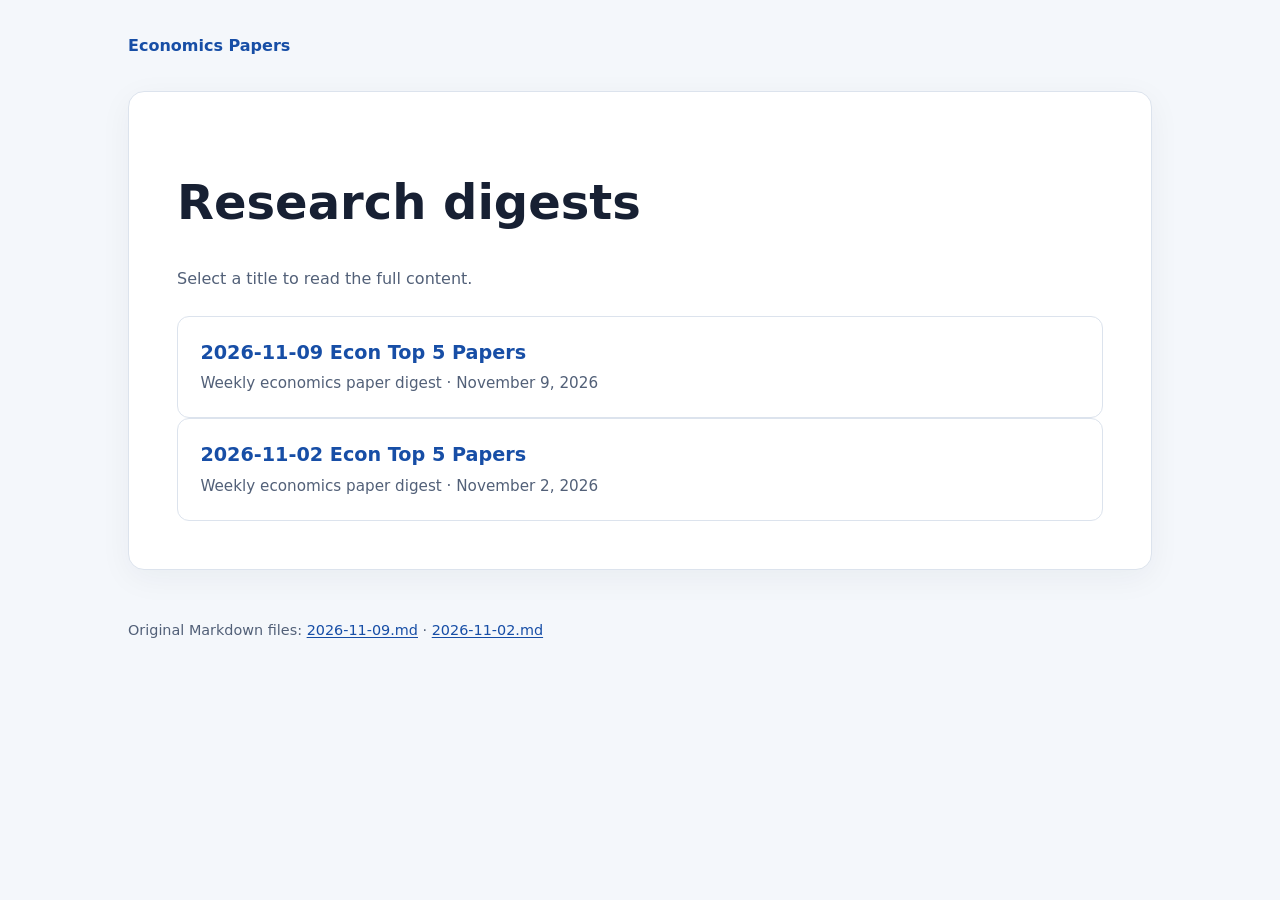
==== commit 576513f8: "Publish clickable November 9 economics paper digest Co-authored-by: Copilot <223556219+Copilot@users" ====
--- a/index.html
+++ b/index.html
@@ -45,9 +45,11 @@
 <h1>Research digests</h1>
 <p class="meta">Select a title to read the full content.</p>
 <ul class="content-list">
+<li><a href="./2026-11-09-econ-top-5-papers.html"><strong>2026-11-09 Econ Top 5 Papers</strong><span>Weekly economics paper digest · November 9, 2026</span></a></li>
+
 <li><a href="./2026-11-02-econ-top-5-papers.html"><strong>2026-11-02 Econ Top 5 Papers</strong><span>Weekly economics paper digest · November 2, 2026</span></a></li>
 </ul>
 </main>
-<footer>Original Markdown: <a href="./2026-11-02.md">2026-11-02.md</a></footer>
+<footer>Original Markdown files: <a href="./2026-11-09.md">2026-11-09.md</a> · <a href="./2026-11-02.md">2026-11-02.md</a></footer>
 </body>
 </html>
